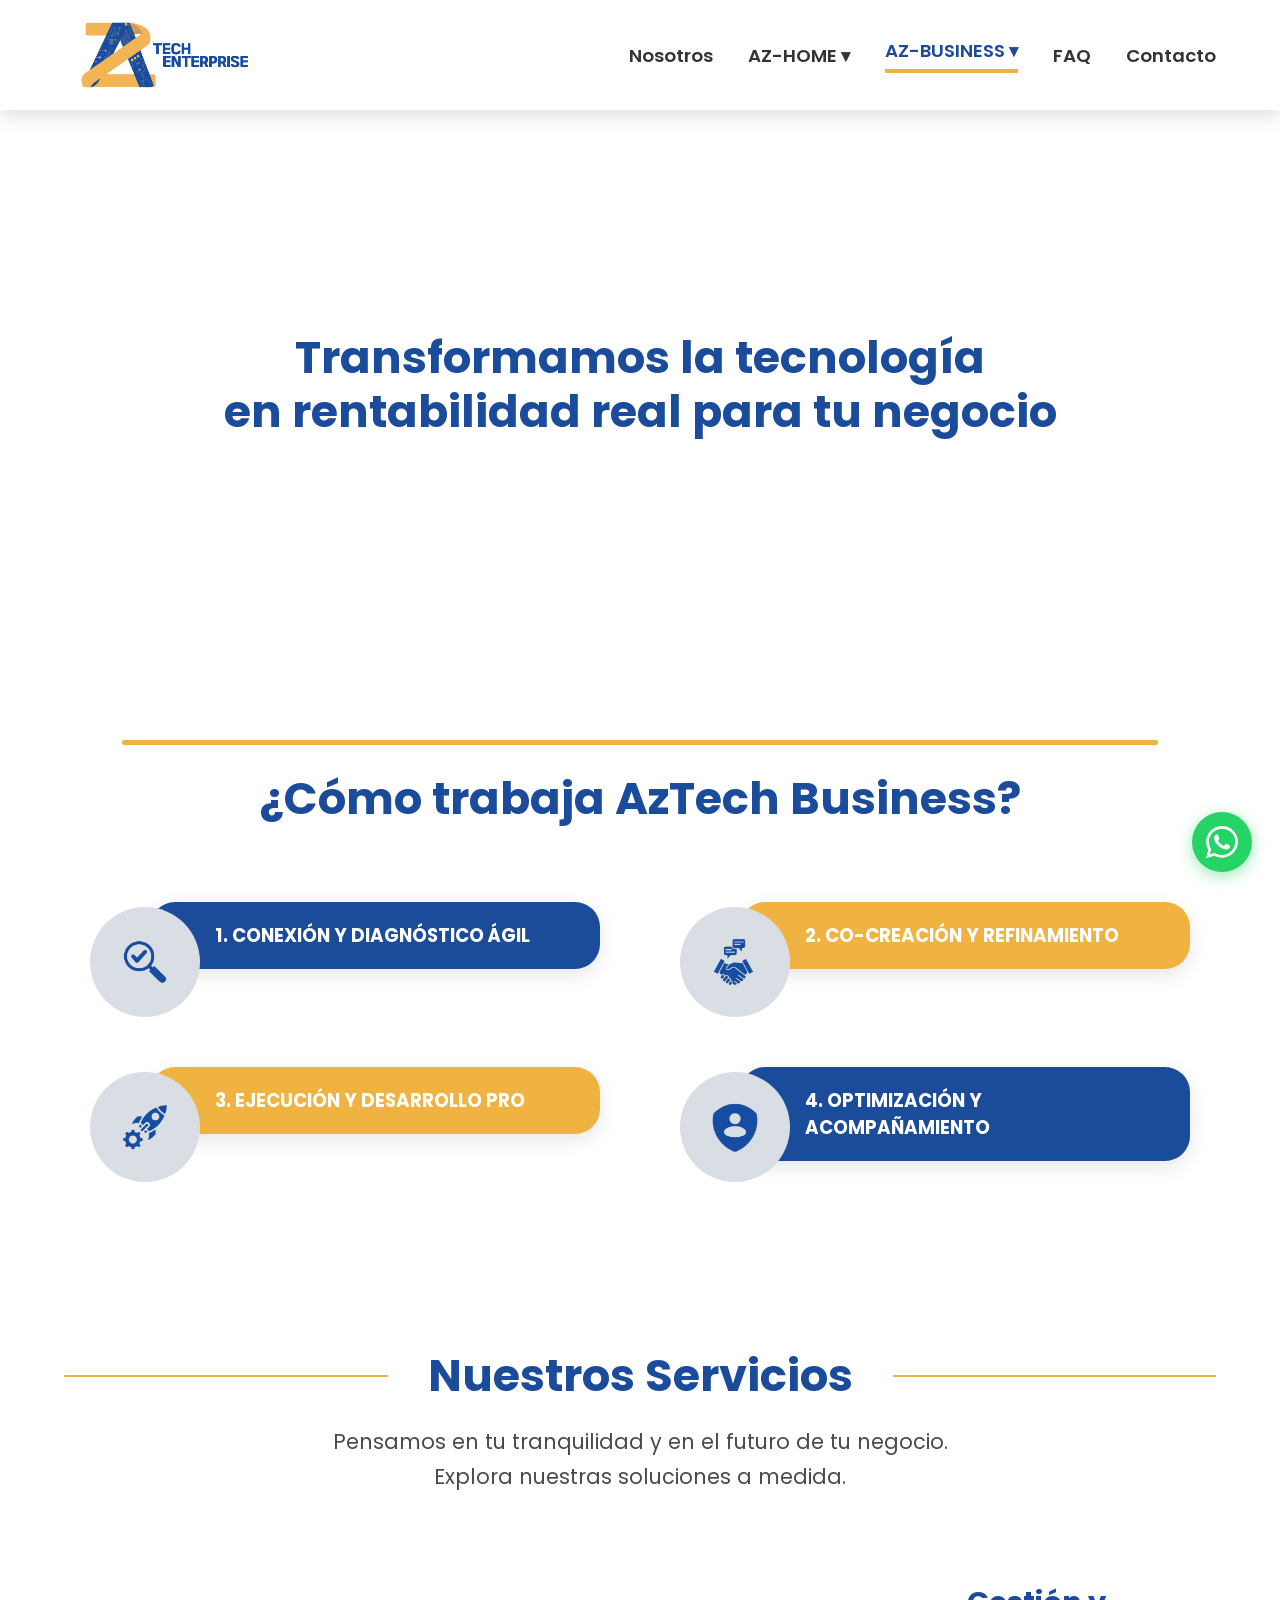
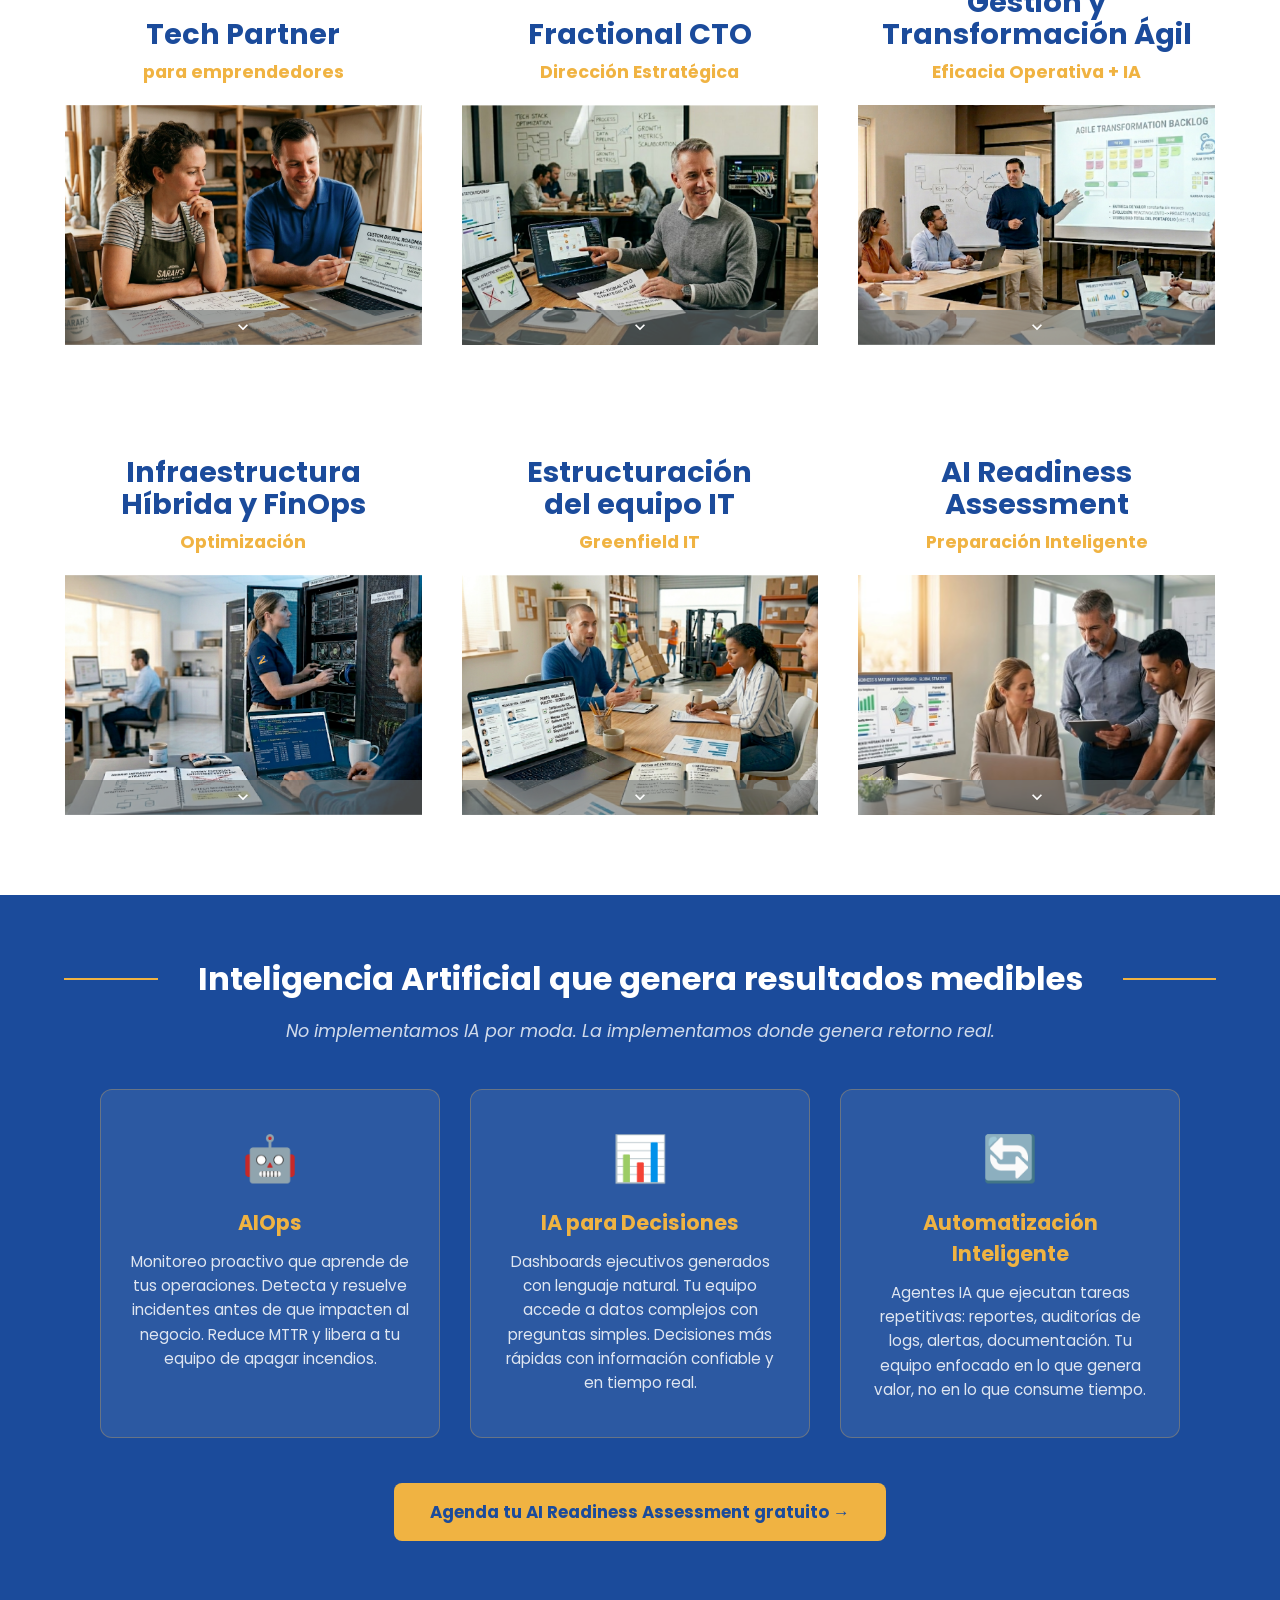
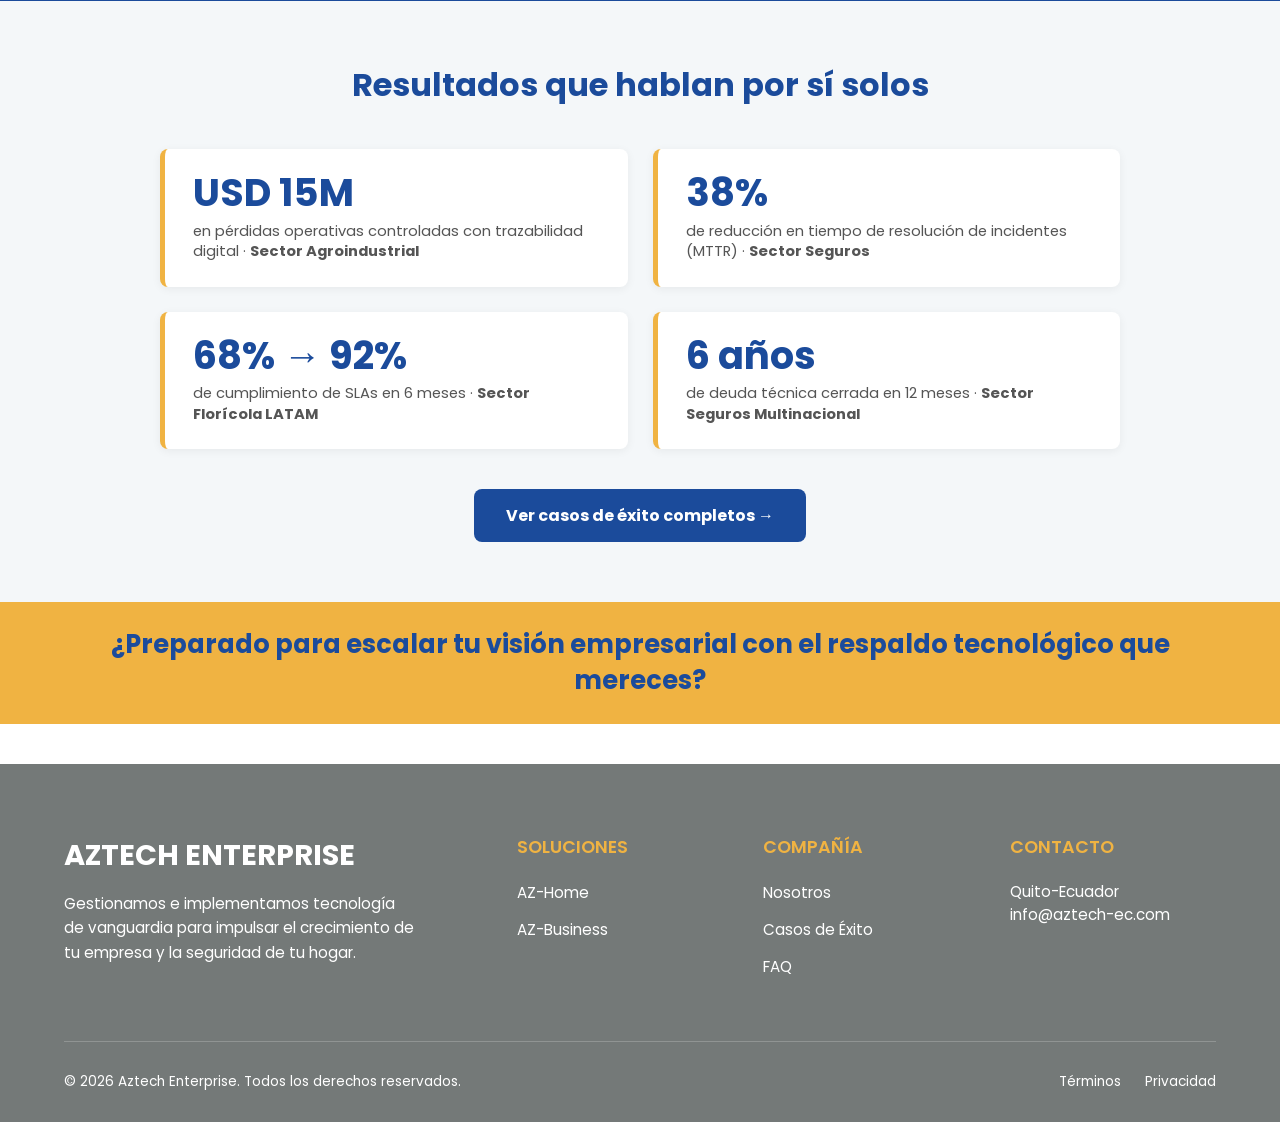
==== business.html @ 2a680abf "Initial commit: AzTech Enterprice website" ====
<!DOCTYPE html>
<html lang="es">
<head>
    <meta charset="UTF-8">
    <meta name="viewport" content="width=device-width, initial-scale=1.0">
    <title>AZ-Business | Aztech Enterprise</title>
    <link rel="icon" type="image/jpeg" href="assets/images/solo-icono.jpg">
    <link rel="apple-touch-icon" href="assets/images/solo-icono.jpg">
    <link href="https://fonts.googleapis.com/css2?family=Poppins:wght@300;400;600;700&family=Roboto+Mono:wght@400;700&display=swap" rel="stylesheet">
    <link rel="stylesheet" href="assets/css/styles.css">
</head>
<body>

    <header>
        <a href="index.html"><img src="assets/images/logo-principal.jpg" alt="Aztech" class="nav-logo-img"></a>
        <nav class="nav-links">
            <a href="enterprise.html">Nosotros</a>
            <div class="dropdown">
                <a href="home.html">AZ-HOME ▾</a>
                <div class="dropdown-content">
                    <a href="home.html#internet">Internet Impecable</a>
                    <a href="home.html#blindaje">Blindaje Familiar</a>
                    <a href="home.html#asesoria">Asesoría Tecnológica</a>
                    <a href="home.html#confort">Confort y Domótica</a>
                </div>
            </div>
            <div class="dropdown">
                <a href="business.html" class="active">AZ-BUSINESS ▾</a>
                <div class="dropdown-content">
                    <a href="business.html#tech-partner">Tech Partner</a>
                    <a href="business.html#fractional-cto">Fractional CTO</a>
                    <a href="business.html#gestion-agil">Gestión y Transformación Ágil</a>
                    <a href="business.html#infraestructura">Infraestructura Híbrida y FinOps</a>
                    <a href="business.html#equipo-it">Estructuración del equipo IT</a>
                    <a href="business.html#ai-readiness">AI Readiness Assessment</a>
                    <a href="casos-de-exito.html">Casos de Éxito</a>
                </div>
            </div>
            <a href="faq.html">FAQ</a>
            <a href="contacto.html">Contacto</a>
        </nav>
    </header>

    <main>
        <section class="hero-business">
            <video autoplay loop muted playsinline class="video-background"><source src="assets/videos/videobusinessinicio.mp4" type="video/mp4"></video>
            <div class="video-overlay-blanco"></div>
            <div class="hero-content">
                <h1 class="hero-title">
                    <span>Transformamos la tecnología</span>
                    <span>en rentabilidad real para tu negocio</span>
                </h1>
            </div>
        </section>

        <section class="como-trabajamos">
            <div class="linea-amarilla-seccion"></div>
            <h2 class="titulo-seccion">¿Cómo trabaja AzTech Business?</h2>
            <div class="pasos-grid">
                <div class="paso-item">
                    <div class="paso-icono"><img src="assets/images/lupa1.png" alt="1"></div>
                    <div class="paso-texto bg-azul">
                        <span class="paso-titulo">1. CONEXIÓN Y DIAGNÓSTICO ÁGIL</span>
                        <p class="paso-desc">Dialogamos para entender tu flujo de trabajo real. <strong>Trazamos un diagnóstico técnico con una propuesta inicial.</strong> Brindándote claridad y soluciones desde el primer contacto, optimizando cada minuto de tu tiempo.</p>
                    </div>
                </div>
                <div class="paso-item">
                    <div class="paso-icono"><img src="assets/images/cocreacion2.png" alt="2"></div>
                    <div class="paso-texto bg-amarillo">
                        <span class="paso-titulo">2. CO-CREACIÓN Y REFINAMIENTO</span>
                        <p class="paso-desc"><strong>Pulimos la propuesta juntos</strong> para alinear prioridades. Dejamos la ruta trazada: cronograma, alcance e inversión clara.</p>
                    </div>
                </div>
                <div class="paso-item">
                    <div class="paso-icono"><img src="assets/images/ejecucion3.png" alt="3"></div>
                    <div class="paso-texto bg-amarillo">
                        <span class="paso-titulo">3. EJECUCIÓN Y DESARROLLO PRO</span>
                        <p class="paso-desc">Nuestro equipo despliega las <strong>soluciones planificadas</strong> bajo estándares de la industria, sin afectar tu jornada diaria.</p>
                    </div>
                </div>
                <div class="paso-item">
                    <div class="paso-icono"><img src="assets/images/optimizacion4.png" alt="4"></div>
                    <div class="paso-texto bg-azul">
                        <span class="paso-titulo">4. OPTIMIZACIÓN Y ACOMPAÑAMIENTO</span>
                        <p class="paso-desc">Aseguramos que tu tecnología sea un <strong>motor de crecimiento</strong> con seguimiento proactivo y excelencia técnica.</p>
                    </div>
                </div>
            </div>
        </section>

        <section class="servicios-detalle">
            <div class="detalle-header"><div class="linea-amarilla-completa"></div><h2 class="titulo-detalle">Nuestros Servicios</h2><div class="linea-amarilla-completa"></div></div>
            <p class="servicios-subtitulo">Pensamos en tu tranquilidad y en el futuro de tu negocio.<br>Explora nuestras soluciones a medida.</p>
            <div class="detalle-grid">
                <div class="detalle-card" id="tech-partner">
                    <div class="detalle-texto-top"><h3 class="card-title">Tech Partner</h3><p class="card-subtitle">para emprendedores</p></div>
                    <div class="detalle-img-wrap"><img src="assets/images/PARTNER.png" alt="Tech Partner" class="detalle-img"><div class="img-hint-bar"><svg viewBox="0 0 24 24"><path d="M7.41 8.59L12 13.17l4.59-4.58L18 10l-6 6-6-6z"/></svg></div></div>
                    <div class="detalle-caja-gris">
                        <p>Acompañamiento integral para emprendedores que no cuentan con los recursos técnicos o el conocimiento de procesos digitales.</p>
                        <p>Actuamos como tu socio para construir los cimientos tecnológicos de tu empresa.</p>
                        <a href="https://wa.link/cytsk3" class="mas-info-btn" target="_blank" rel="noopener">Más información <svg viewBox="0 0 24 24"><path d="M5 12h14M12 5l7 7-7 7"/></svg></a>
                    </div>
                </div>

                <div class="detalle-card" id="fractional-cto">
                    <div class="detalle-texto-top"><h3 class="card-title">Fractional CTO</h3><p class="card-subtitle">Dirección Estratégica</p></div>
                    <div class="detalle-img-wrap"><img src="assets/images/CTO.png" alt="Fractional CTO" class="detalle-img"><div class="img-hint-bar"><svg viewBox="0 0 24 24"><path d="M7.41 8.59L12 13.17l4.59-4.58L18 10l-6 6-6-6z"/></svg></div></div>
                    <div class="detalle-caja-gris">
                        <p>Liderazgo técnico de alto nivel para PYMES que requieren visión estratégica sin los costos de un CTO a tiempo completo.</p>
                        <p>Alineamos la tecnología con los objetivos estratégicos de la compañía.</p>
                        <a href="https://wa.link/tb0379" class="mas-info-btn" target="_blank" rel="noopener">Más información <svg viewBox="0 0 24 24"><path d="M5 12h14M12 5l7 7-7 7"/></svg></a>
                    </div>
                </div>

                <div class="detalle-card" id="gestion-agil">
                    <div class="detalle-texto-top"><h3 class="card-title">Gestión y<br>Transformación Ágil</h3><p class="card-subtitle">Eficacia Operativa + IA</p></div>
                    <div class="detalle-img-wrap"><img src="assets/images/AGILIDAD.png" alt="Gestión Ágil" class="detalle-img"><div class="img-hint-bar"><svg viewBox="0 0 24 24"><path d="M7.41 8.59L12 13.17l4.59-4.58L18 10l-6 6-6-6z"/></svg></div></div>
                    <div class="detalle-caja-gris">
                        <p>Evolucionamos tu organización de modelos reactivos a esquemas proactivos, medibles e inteligentes — potenciados con Inteligencia Artificial.</p>
                        <ul class="card-list">
                            <li>🤖 Agentes IA para reportes de estado automáticos</li>
                            <li>📊 Dashboards ejecutivos con lenguaje natural</li>
                            <li>⚡ AIOps: monitoreo que aprende de tus patrones</li>
                            <li>🎯 Predicción de riesgos en proyectos con datos reales</li>
                        </ul>
                        <a href="https://wa.link/tec71f" class="mas-info-btn" target="_blank" rel="noopener">Más información <svg viewBox="0 0 24 24"><path d="M5 12h14M12 5l7 7-7 7"/></svg></a>
                    </div>
                </div>

                <div class="detalle-card" id="infraestructura">
                    <div class="detalle-texto-top"><h3 class="card-title">Infraestructura<br>Híbrida y FinOps</h3><p class="card-subtitle">Optimización</p></div>
                    <div class="detalle-img-wrap"><img src="assets/images/infraestructura.png" alt="Infraestructura" class="detalle-img"><div class="img-hint-bar"><svg viewBox="0 0 24 24"><path d="M7.41 8.59L12 13.17l4.59-4.58L18 10l-6 6-6-6z"/></svg></div></div>
                    <div class="detalle-caja-gris">
                        <p>Diseñamos arquitecturas híbridas aprovechando servidores físicos y escalabilidad Cloud con control total de costos operativos.</p>
                        <a href="https://wa.link/m6dvk9" class="mas-info-btn" target="_blank" rel="noopener">Más información <svg viewBox="0 0 24 24"><path d="M5 12h14M12 5l7 7-7 7"/></svg></a>
                    </div>
                </div>

                <div class="detalle-card" id="equipo-it">
                    <div class="detalle-texto-top"><h3 class="card-title">Estructuración<br>del equipo IT</h3><p class="card-subtitle">Greenfield IT</p></div>
                    <div class="detalle-img-wrap"><img src="assets/images/estructuracion.png" alt="Estructuración IT" class="detalle-img"><div class="img-hint-bar"><svg viewBox="0 0 24 24"><path d="M7.41 8.59L12 13.17l4.59-4.58L18 10l-6 6-6-6z"/></svg></div></div>
                    <div class="detalle-caja-gris">
                        <p>Estructuramos departamentos IT desde cero alineando el talento humano con los objetivos de tu compañía.</p>
                        <p>Implementamos marcos de trabajo internacionales (ITIL, COBIT) para garantizar que la operación nunca se detenga y que los servicios tecnológicos cumplan con los niveles de acuerdo exigidos (SLA).</p>
                        <a href="https://wa.link/tktzeb" class="mas-info-btn" target="_blank" rel="noopener">Más información <svg viewBox="0 0 24 24"><path d="M5 12h14M12 5l7 7-7 7"/></svg></a>
                    </div>
                </div>
                <div class="detalle-card" id="ai-readiness">
                    <div class="detalle-texto-top"><h3 class="card-title">AI Readiness<br>Assessment</h3><p class="card-subtitle">Preparación Inteligente</p></div>
                    <div class="detalle-img-wrap"><img src="assets/images/ai-readiness.jpg" alt="AI Readiness Assessment" class="detalle-img"><div class="img-hint-bar"><svg viewBox="0 0 24 24"><path d="M7.41 8.59L12 13.17l4.59-4.58L18 10l-6 6-6-6z"/></svg></div></div>
                    <div class="detalle-caja-gris">
                        <p>Evaluamos el estado real de tu empresa frente a la adopción de Inteligencia Artificial: datos, procesos, infraestructura y talento.</p>
                        <ul class="card-list">
                            <li>🔍 Diagnóstico de madurez AI en 4 dimensiones</li>
                            <li>⚡ Identificación de quick wins con retorno inmediato</li>
                            <li>🗺️ Hoja de ruta AI ejecutable en 90 días</li>
                            <li>🛠️ Evaluación de herramientas para tu tamaño y sector</li>
                        </ul>
                        <a href="https://wa.link/kvzbin" class="mas-info-btn" target="_blank" rel="noopener">Más información <svg viewBox="0 0 24 24"><path d="M5 12h14M12 5l7 7-7 7"/></svg></a>
                    </div>
                </div>
            </div>
        </section>

        <!-- SECCIÓN IA APLICADA AL NEGOCIO -->
        <section class="seccion-ia">
            <div class="ia-header">
                <div class="linea-amarilla-completa"></div>
                <h2 class="titulo-ia">Inteligencia Artificial que genera resultados medibles</h2>
                <div class="linea-amarilla-completa"></div>
            </div>
            <p class="ia-subtitulo">No implementamos IA por moda. La implementamos donde genera retorno real.</p>
            <div class="ia-grid">
                <div class="ia-card">
                    <div class="ia-icon">🤖</div>
                    <h3 class="ia-card-title">AIOps</h3>
                    <p class="ia-card-desc">Monitoreo proactivo que aprende de tus operaciones. Detecta y resuelve incidentes antes de que impacten al negocio. Reduce MTTR y libera a tu equipo de apagar incendios.</p>
                </div>
                <div class="ia-card">
                    <div class="ia-icon">📊</div>
                    <h3 class="ia-card-title">IA para Decisiones</h3>
                    <p class="ia-card-desc">Dashboards ejecutivos generados con lenguaje natural. Tu equipo accede a datos complejos con preguntas simples. Decisiones más rápidas con información confiable y en tiempo real.</p>
                </div>
                <div class="ia-card">
                    <div class="ia-icon">🔄</div>
                    <h3 class="ia-card-title">Automatización Inteligente</h3>
                    <p class="ia-card-desc">Agentes IA que ejecutan tareas repetitivas: reportes, auditorías de logs, alertas, documentación. Tu equipo enfocado en lo que genera valor, no en lo que consume tiempo.</p>
                </div>
            </div>
            <div class="ia-cta">
                <a href="https://wa.link/q7hr5e" class="ia-btn" target="_blank" rel="noopener">Agenda tu AI Readiness Assessment gratuito →</a>
            </div>
        </section>

        <div class="seccion-casos-preview">
            <h2 class="titulo-casos">Resultados que hablan por sí solos</h2>
            <div class="casos-metricas-grid">
                <div class="metrica-item">
                    <span class="metrica-numero">USD 15M</span>
                    <span class="metrica-label">en pérdidas operativas controladas con trazabilidad digital · <strong>Sector Agroindustrial</strong></span>
                </div>
                <div class="metrica-item">
                    <span class="metrica-numero">38%</span>
                    <span class="metrica-label">de reducción en tiempo de resolución de incidentes (MTTR) · <strong>Sector Seguros</strong></span>
                </div>
                <div class="metrica-item">
                    <span class="metrica-numero">68% → 92%</span>
                    <span class="metrica-label">de cumplimiento de SLAs en 6 meses · <strong>Sector Florícola LATAM</strong></span>
                </div>
                <div class="metrica-item">
                    <span class="metrica-numero">6 años</span>
                    <span class="metrica-label">de deuda técnica cerrada en 12 meses · <strong>Sector Seguros Multinacional</strong></span>
                </div>
            </div>
            <a href="casos-de-exito.html" class="ver-casos-btn">Ver casos de éxito completos →</a>
        </div>

        <section class="banner-final-business">
            <h3>¿Preparado para escalar tu visión empresarial con el respaldo tecnológico que mereces?</h3>
        </section>
    </main>

    <footer>
        <div class="footer-container">
            <div class="footer-brand">
                <h3>AZTECH ENTERPRISE</h3>
                <p>Gestionamos e implementamos tecnología de vanguardia para impulsar el crecimiento de tu empresa y la seguridad de tu hogar.</p>
            </div>
            <div class="footer-col">
                <h4>Soluciones</h4>
                <ul>
                    <li><a href="home.html">AZ-Home</a></li>
                    <li><a href="business.html">AZ-Business</a></li>
                </ul>
            </div>
            <div class="footer-col">
                <h4>Compañía</h4>
                <ul>
                    <li><a href="enterprise.html">Nosotros</a></li>
                    <li><a href="casos-de-exito.html">Casos de Éxito</a></li>
                    <li><a href="faq.html">FAQ</a></li>
                </ul>
            </div>
            <div class="footer-col">
                <h4>Contacto</h4>
                <p>Quito-Ecuador</p>
                <p><a href="mailto:info@aztech-ec.com">info@aztech-ec.com</a></p>
            </div>
        </div>
        <div class="footer-bottom">
            <div>© 2026 Aztech Enterprise. Todos los derechos reservados.</div>
            <div class="footer-links">
                <a href="#">Términos</a>
                <a href="politicas-de-privacidad.html">Privacidad</a>
            </div>
        </div>
    </footer>


    <a href="https://wa.link/y37yti" class="whatsapp-flotante" target="_blank" rel="noopener" aria-label="Contáctanos por WhatsApp">
        <svg viewBox="0 0 24 24" fill="currentColor"><path d="M17.472 14.382c-.297-.149-1.758-.867-2.03-.967-.273-.099-.471-.148-.67.15-.197.297-.767.966-.94 1.164-.173.199-.347.223-.644.075-.297-.15-1.255-.463-2.39-1.475-.883-.788-1.48-1.761-1.653-2.059-.173-.297-.018-.458.13-.606.134-.133.298-.347.446-.52.149-.174.198-.298.298-.497.099-.198.05-.371-.025-.52-.075-.149-.669-1.612-.916-2.207-.242-.579-.487-.5-.669-.51-.173-.008-.371-.01-.57-.01-.198 0-.52.074-.792.372-.272.297-1.04 1.016-1.04 2.479 0 1.462 1.065 2.875 1.213 3.074.149.198 2.096 3.2 5.077 4.487.709.306 1.262.489 1.694.625.712.227 1.36.195 1.871.118.571-.085 1.758-.719 2.006-1.413.248-.694.248-1.289.173-1.413-.074-.124-.272-.198-.57-.347m-5.421 7.403h-.004a9.87 9.87 0 01-5.031-1.378l-.361-.214-3.741.982.998-3.648-.235-.374a9.86 9.86 0 01-1.51-5.26c.001-5.45 4.436-9.884 9.888-9.884 2.64 0 5.122 1.03 6.988 2.898a9.825 9.825 0 012.893 6.994c-.003 5.45-4.437 9.884-9.885 9.884m8.413-18.297A11.815 11.815 0 0012.05 0C5.495 0 .16 5.335.157 11.892c0 2.096.547 4.142 1.588 5.945L.057 24l6.305-1.654a11.882 11.882 0 005.683 1.448h.005c6.554 0 11.89-5.335 11.893-11.893a11.821 11.821 0 00-3.48-8.413z"/></svg>
    </a>

</body>
</html>
---- assets/css/styles.css ----
/* =========================================
   1. VARIABLES GLOBALES
   ========================================= */
:root {
    --azul-aztech: #1b4b9b;
    --amarillo-aztech: #f0b342;
    --blanco: #ffffff;
    --texto: #333333;
    --gris-home: #4a4a4a;
    --fondo-footer: #747978;
    --texto-footer: #ffffff;
    --gris-icono: #d9dee4;
    --gris-caja: #dce1e6;
    --gris-timeline: #e4e7ec;
    --gris-fondo: #f4f7f9;
}

/* =========================================
   2. RESET Y BASE
   ========================================= */
* { margin: 0; padding: 0; box-sizing: border-box; }
html { scroll-behavior: smooth; overflow-x: hidden; }

body {
    font-family: 'Poppins', sans-serif;
    min-height: 100vh;
    display: flex;
    flex-direction: column;
    background-color: var(--blanco);
    color: var(--texto);
    overflow-x: hidden;
    width: 100%;
}

/* =========================================
   3. HEADER Y NAVEGACIÓN (COMPARTIDO)
   ========================================= */
header {
    background-color: var(--blanco);
    padding: 0 5%;
    height: 110px;
    display: flex;
    justify-content: space-between;
    align-items: center;
    box-shadow: 0 4px 20px rgba(0,0,0,0.15);
    position: sticky;
    top: 0;
    z-index: 1000;
}

.nav-logo-img { height: 200px; width: auto; display: block; }
.nav-links { display: flex; gap: 35px; align-items: center; }
.nav-links a { text-decoration: none; color: var(--texto); font-weight: 600; font-size: 1.15rem; transition: 0.3s; }
.nav-links .active { color: var(--azul-aztech); border-bottom: 4px solid var(--amarillo-aztech); padding-bottom: 5px; }
.nav-links a:hover { color: var(--azul-aztech); }

.dropdown { position: relative; display: flex; align-items: center; height: 110px; }
.dropdown-content {
    display: none;
    position: absolute;
    top: 100px;
    left: 50%;
    transform: translateX(-50%);
    background-color: var(--blanco);
    min-width: 250px;
    border-radius: 10px;
    border-top: 4px solid var(--amarillo-aztech);
    box-shadow: 0 10px 30px rgba(0,0,0,0.2);
    z-index: 1002;
}
.dropdown:hover .dropdown-content { display: block; }
@media (hover: none) { .dropdown:hover .dropdown-content { display: none; } }
.dropdown-content a { color: var(--texto); padding: 12px 20px; display: block; font-size: 1rem; text-decoration: none; border-bottom: 1px solid rgba(0,0,0,0.05); }
.dropdown-content a:hover { background-color: var(--azul-aztech); color: var(--blanco); }

/* =========================================
   4. FOOTER COMÚN (HOME / BUSINESS / ENTERPRISE)
   ========================================= */
footer {
    background-color: var(--fondo-footer);
    color: var(--texto-footer);
    padding: 70px 5% 30px;
    margin-top: auto;
}

.footer-container {
    display: grid;
    grid-template-columns: 2fr 1fr 1fr 1fr;
    gap: 40px;
    max-width: 1200px;
    margin: 0 auto;
    border-bottom: 1px solid rgba(255, 255, 255, 0.2);
    padding-bottom: 50px;
}

.footer-brand h3 { color: var(--blanco); font-size: 1.8rem; font-weight: 700; margin-bottom: 15px; }
.footer-brand p { font-size: 0.95rem; line-height: 1.6; margin-bottom: 25px; max-width: 350px; }
.footer-col h4 { color: var(--amarillo-aztech); font-size: 1.1rem; font-weight: 600; margin-bottom: 20px; text-transform: uppercase; }
.footer-col ul { list-style: none; }
.footer-col ul li { margin-bottom: 12px; }
.footer-col a, .footer-col p { color: var(--texto-footer); text-decoration: none; font-size: 0.95rem; transition: 0.3s; }
.footer-col a:hover { color: var(--amarillo-aztech); }
.footer-bottom { display: flex; justify-content: space-between; align-items: center; max-width: 1200px; margin: 30px auto 0 auto; font-size: 0.85rem; }
.footer-links a { color: var(--texto-footer); text-decoration: none; margin-left: 20px; }

/* =========================================
   5. COMPONENTES COMPARTIDOS
   ========================================= */
.bg-azul { background-color: var(--azul-aztech); }
.bg-amarillo { background-color: var(--amarillo-aztech); }

.detalle-header { display: flex; align-items: center; width: 100%; margin-bottom: 20px; }
.linea-amarilla-completa { flex-grow: 1; height: 2px; background-color: var(--amarillo-aztech); }
.titulo-detalle { font-size: 2.8rem; font-weight: 700; color: var(--azul-aztech); padding: 0 40px; text-align: center; }

.detalle-img { width: 100%; height: 100%; object-fit: cover; object-position: center center; transition: transform 0.6s ease; display: block; }
.detalle-card:hover .detalle-img { transform: scale(1.08); }

.img-hint-bar { position: absolute; bottom: 0; left: 0; width: 100%; height: 35px; background: rgba(116, 121, 120, 0.6); display: flex; justify-content: center; align-items: center; transition: opacity 0.4s ease; z-index: 5; }
.img-hint-bar svg { width: 20px; height: 20px; fill: var(--blanco); animation: bounce 2s infinite; }
.detalle-card:hover .img-hint-bar { opacity: 0; }

.mas-info-btn { color: var(--azul-aztech); text-decoration: none; font-weight: 700; font-size: 0.95rem; display: inline-flex; align-items: center; gap: 8px; margin-top: 5px; }
.mas-info-btn svg { width: 18px; height: 18px; fill: none; stroke: currentColor; stroke-width: 2; }

.card-title { color: var(--azul-aztech); font-size: 2.1rem; font-weight: 700; line-height: 1.1; margin-bottom: 8px; }
.card-subtitle { color: var(--amarillo-aztech); font-size: 1.2rem; font-weight: 600; }

/* Hero compartido */
.video-background { position: absolute; top: 0; left: 0; width: 100%; height: 100%; object-fit: cover; z-index: 1; }
.video-overlay-blanco { position: absolute; top: 0; left: 0; width: 100%; height: 100%; background-color: rgba(255, 255, 255, 0.7); z-index: 2; }
.hero-content { position: relative; z-index: 3; width: 100%; max-width: 1400px; padding: 0 20px; margin: 0 auto; }
.hero-title { color: var(--azul-aztech); font-size: clamp(1.8rem, 3.5vw, 3rem); font-weight: 700; line-height: 1.2; }
.hero-title span { display: block; }

/* =========================================
   6. ANIMACIONES
   ========================================= */
@keyframes bounce { 0%, 20%, 50%, 80%, 100% { transform: translateY(0); } 40% { transform: translateY(6px); } 60% { transform: translateY(3px); } }
@keyframes pulse-float { 0%, 100% { transform: translateY(0); } 50% { transform: translateY(-8px); } }
@keyframes flowEnergy { 0% { stroke-dashoffset: 1450; } 100% { stroke-dashoffset: -250; } }

/* =========================================
   7. PAGE: INDEX (GATEWAY)
   ========================================= */
html.page-index { height: 100%; overflow: hidden; }
html.page-index body { height: 100%; overflow: hidden; }

.split-container { display: flex; flex: 1; width: 100vw; position: relative; }

.split-left, .split-right {
    flex: 1;
    display: flex;
    flex-direction: column;
    justify-content: center;
    align-items: center;
    text-decoration: none;
    color: var(--blanco);
    transition: flex 0.6s cubic-bezier(0.4, 0, 0.2, 1);
    position: relative;
    padding: 20px;
}

.split-left { background-color: var(--azul-aztech); }
.split-right { background-color: var(--gris-home); }
.split-left:hover, .split-right:hover { flex: 1.2; filter: brightness(1.1); }

.desc-container { display: flex; flex-direction: column; align-items: center; text-align: center; width: 100%; max-width: 650px; }
.split-title { font-size: 6rem; font-weight: 700; text-transform: uppercase; line-height: 1; margin-bottom: 20px; white-space: nowrap; }
.split-desc { font-family: 'Roboto Mono', monospace; font-size: 1.15rem; line-height: 1.6; opacity: 0.95; max-width: 480px; margin: 0 auto; }
.split-right .split-desc { max-width: 420px; }

.center-logo { position: absolute; top: 50%; left: 50%; transform: translate(-50%, -50%); z-index: 10; transition: transform 0.4s cubic-bezier(0.175, 0.885, 0.32, 1.275); }
.center-logo:hover { transform: translate(-50%, -50%) scale(1.1); }
.icon-img { width: 240px; height: auto; background-color: var(--blanco); padding: 25px; border-radius: 50%; box-shadow: 0 25px 60px rgba(0,0,0,0.5); border: 10px solid rgba(255, 255, 255, 0.1); }

.footer-index { background-color: var(--blanco); color: var(--azul-aztech); padding: 15px 20px; text-align: center; font-family: 'Roboto Mono', monospace; font-size: 0.8rem; z-index: 20; border-top: 1px solid rgba(0,0,0,0.05); }
.footer-index a { color: var(--azul-aztech); text-decoration: none; font-weight: 700; margin: 0 10px; transition: opacity 0.3s; }
.footer-index a:hover { opacity: 0.7; }

/* =========================================
   8. PAGE: HOME (AZ-HOME)
   ========================================= */
.hero-home {
    position: relative; width: 100%; height: 550px;
    display: flex; justify-content: center; align-items: center; text-align: center;
    overflow: hidden; background-color: #f0f4f8;
}

.como-trabajamos-home { padding: 80px 5%; background-color: var(--blanco); display: flex; flex-direction: column; align-items: center; width: 100%; }
.linea-amarilla-home { width: 95%; max-width: 1200px; height: 6px; background-color: var(--amarillo-aztech); margin-bottom: 30px; border-radius: 3px; }
.titulo-home { color: var(--azul-aztech); font-size: clamp(2rem, 4vw, 2.8rem); font-weight: 700; margin-bottom: 70px; text-align: center; }

.pasos-container-home { display: flex; justify-content: center; gap: 40px; max-width: 1300px; flex-wrap: wrap; }
.paso-item-home { display: flex; align-items: flex-start; width: 380px; position: relative; }
.paso-icono-home { width: 90px; height: 90px; background-color: var(--gris-icono); border-radius: 50%; display: flex; justify-content: center; align-items: center; flex-shrink: 0; z-index: 2; margin-top: 5px; }
.paso-icono-home img { width: 70%; height: auto; }
.paso-texto-home { padding: 20px 30px 20px 55px; border-radius: 30px; color: var(--blanco); margin-left: -45px; z-index: 1; flex-grow: 1; min-height: 90px; display: flex; flex-direction: column; justify-content: center; box-shadow: 0 6px 15px rgba(0,0,0,0.1); transition: all 0.4s ease; text-align: left; }
.paso-titulo-home { font-weight: 700; font-size: 1rem; line-height: 1.2; text-transform: uppercase; }
.paso-desc-home { font-size: 0.9rem; line-height: 1.5; max-height: 0; opacity: 0; overflow: hidden; transition: all 0.4s ease; }
.paso-item-home:hover .paso-texto-home { transform: translateY(-5px); padding-bottom: 30px; }
.paso-item-home:hover .paso-desc-home { max-height: 250px; opacity: 1; margin-top: 15px; }

.servicios-home { padding: 100px 5%; display: flex; flex-direction: column; align-items: center; }
.servicios-subtitulo { text-align: center; color: var(--gris-home); font-size: 1.3rem; line-height: 1.7; margin-bottom: 60px; }
.servicios-home .detalle-grid { display: grid; grid-template-columns: repeat(2, 1fr); gap: 80px 60px; max-width: 1200px; width: 100%; }
.servicios-home .detalle-card { display: flex; flex-direction: column; width: 100%; }
.servicios-home .detalle-texto-top { height: 145px; display: flex; flex-direction: column; justify-content: flex-end; margin-bottom: 25px; text-align: center; }
.servicios-home .detalle-img-wrap { width: 100%; height: 240px; overflow: hidden; position: relative; }
.servicios-home .detalle-caja-gris { background-color: var(--gris-caja); width: 100%; max-height: 0; opacity: 0; overflow: hidden; transition: all 0.5s ease-in-out; display: flex; flex-direction: column; align-items: center; text-align: center; }
.servicios-home .detalle-card:hover .detalle-caja-gris { max-height: 450px; opacity: 1; padding: 30px 25px; margin-top: -1px; }
.servicios-home .detalle-caja-gris p { color: var(--azul-aztech); font-size: 1rem; line-height: 1.6; margin-bottom: 15px; width: 100%; text-align: center; }

/* Banner Paquetes Home */
.banner-paquetes { display: flex; width: 100%; min-height: 420px; }
.banner-paquetes-video { flex: 0 0 45%; overflow: hidden; position: relative; min-height: 420px; }
.banner-paquetes-video video { position: absolute; top: 0; left: 0; width: 100%; height: 100%; object-fit: cover; }
.banner-paquetes-content { flex: 0 0 55%; background-color: var(--amarillo-aztech); display: flex; flex-direction: column; justify-content: center; align-items: center; text-align: center; padding: 60px 50px; gap: 25px; }
.banner-paquetes-content h2 { color: var(--azul-aztech); font-size: clamp(1.8rem, 3vw, 2.5rem); font-weight: 700; line-height: 1.2; }
.banner-paquetes-content p { color: var(--azul-aztech); font-size: 1.1rem; line-height: 1.7; max-width: 600px; }
.btn-paquetes { background-color: var(--gris-home); color: var(--blanco); padding: 15px 40px; border-radius: 8px; text-decoration: none; font-weight: 700; font-size: 1.1rem; transition: 0.3s; margin-top: 10px; display: inline-block; }
.btn-paquetes:hover { background-color: var(--azul-aztech); }

@media (max-width: 900px) {
    .banner-paquetes { flex-direction: column; min-height: auto; }
    .banner-paquetes-video { flex: none; min-height: 300px; height: 300px; width: 100%; }
    .banner-paquetes-content { flex: none; padding: 50px 30px; }
}

@media (max-width: 600px) {
    .banner-paquetes-video { height: 220px; min-height: 220px; }
    .banner-paquetes-content { padding: 40px 20px; gap: 20px; }
    .banner-paquetes-content h2 { font-size: 1.6rem; }
    .banner-paquetes-content p { font-size: 1rem; }
}

.banner-final-home { background-color: var(--amarillo-aztech); padding: 25px 5%; text-align: center; width: 100%; margin-bottom: 40px; }
.banner-final-home h3 { color: var(--azul-aztech); font-size: clamp(1.1rem, 2.5vw, 1.6rem); font-weight: 700; line-height: 1.4; }

/* =========================================
   9. PAGE: BUSINESS (AZ-BUSINESS)
   ========================================= */
.hero-business {
    position: relative; width: 100%; height: 550px;
    display: flex; justify-content: center; align-items: center; text-align: center;
    overflow: hidden;
}
.hero-business .video-background { object-position: center 75%; }
.hero-business .video-overlay-blanco { background-color: rgba(255, 255, 255, 0.75); }

.como-trabajamos { padding: 80px 5%; background-color: var(--blanco); display: flex; flex-direction: column; align-items: center; width: 100%; }
.linea-amarilla-seccion { width: 90%; max-width: 1200px; height: 5px; background-color: var(--amarillo-aztech); margin-bottom: 20px; border-radius: 2px; }
.como-trabajamos .titulo-seccion { color: var(--azul-aztech); font-size: 2.8rem; font-weight: 700; margin-bottom: 70px; text-align: center; }

.pasos-grid { display: grid; grid-template-columns: 1fr 1fr; gap: 50px 80px; max-width: 1100px; width: 100%; }
.paso-item { display: flex; align-items: flex-start; position: relative; }
.paso-icono { width: 110px; height: 110px; background-color: var(--gris-icono); border-radius: 50%; display: flex; justify-content: center; align-items: center; flex-shrink: 0; z-index: 2; margin-top: 5px; }
.paso-icono img { width: 55%; }
.paso-texto { padding: 20px 30px 20px 65px; border-radius: 25px; color: var(--blanco); margin-left: -50px; z-index: 1; flex-grow: 1; box-shadow: 0 6px 20px rgba(0,0,0,0.1); text-align: left; transition: 0.4s ease; }
.paso-titulo { font-weight: 700; font-size: 1.15rem; display: block; }
.paso-desc { font-size: 0.95rem; line-height: 1.5; max-height: 0; opacity: 0; overflow: hidden; transition: 0.4s ease; }
.paso-item:hover .paso-texto { transform: translateY(-5px); padding-bottom: 30px; }
.paso-item:hover .paso-desc { max-height: 350px; opacity: 1; margin-top: 15px; }

.servicios-detalle { width: 100%; display: flex; flex-direction: column; align-items: center; padding: 80px 5%; }
.servicios-detalle .detalle-header { margin-bottom: 15px; }
.servicios-detalle .titulo-detalle { font-size: 2.8rem; font-weight: 700; color: var(--azul-aztech); padding: 0 40px; }
.servicios-detalle .detalle-grid { display: flex; flex-wrap: wrap; justify-content: center; gap: 80px 40px; max-width: 1300px; width: 100%; }
.servicios-detalle .detalle-card { display: flex; flex-direction: column; align-items: center; text-align: center; width: calc(33.333% - 27px); min-width: 320px; }
.servicios-detalle .detalle-texto-top { height: 130px; display: flex; flex-direction: column; justify-content: flex-end; margin-bottom: 20px; width: 100%; }
.servicios-detalle .detalle-img-wrap { width: 100%; height: 240px; position: relative; overflow: hidden; }
.servicios-detalle .detalle-caja-gris { background-color: var(--gris-caja); width: 100%; max-height: 0; opacity: 0; overflow: hidden; transition: 0.5s ease; padding: 0 20px; }
.servicios-detalle .detalle-card:hover .detalle-caja-gris { opacity: 1; max-height: 600px; padding: 25px 20px; }
.servicios-detalle .detalle-caja-gris p { color: var(--azul-aztech); font-size: 0.95rem; line-height: 1.5; margin-bottom: 15px; }
.servicios-detalle .card-title { font-size: 1.8rem; }
.servicios-detalle .card-subtitle { font-size: 1.1rem; font-weight: 700; }

.banner-final-business { background-color: var(--amarillo-aztech); padding: 25px 5%; text-align: center; width: 100%; margin-bottom: 40px; }
.banner-final-business h3 { color: var(--azul-aztech); font-size: clamp(1.1rem, 2.5vw, 1.6rem); font-weight: 700; line-height: 1.4; }

/* =========================================
   10. PAGE: ENTERPRISE (NOSOTROS)
   ========================================= */
.enterprise-main {
    flex: 1;
    display: flex;
    flex-direction: column;
    align-items: center;
    padding: 80px 5% 0 5%;
    gap: 80px;
    background: linear-gradient(rgba(20, 20, 20, 0.75), rgba(20, 20, 20, 0.75)),
                url('../images/fondo-enterprise.jpg');
    background-size: cover;
    background-position: center;
    background-repeat: no-repeat;
    width: 100%;
}

.bloque-banner { display: flex; align-items: center; max-width: 1200px; width: 100%; }
.bloque-left { display: flex; align-items: center; gap: 25px; flex-shrink: 0; width: 350px; }
.bloque-title { color: var(--blanco); font-size: 3.5rem; font-weight: 700; line-height: 1; }
.bloque-icon { height: 90px; width: auto; filter: grayscale(100%); transition: 0.5s ease; }
.bloque-icon:hover { filter: grayscale(0%); transform: scale(1.1); }
.bloque-divider { width: 4px; height: 120px; background-color: var(--amarillo-aztech); margin: 0 60px; flex-shrink: 0; }
.bloque-right p { font-size: 1.45rem; line-height: 1.8; color: var(--blanco); text-align: justify; margin: 0; }

.pilares-display { display: flex; justify-content: space-between; gap: 20px; width: 100%; }
.pilar-item { display: flex; flex-direction: column; align-items: center; text-align: center; flex: 1; }
.pilar-icon-wrapper { position: relative; display: inline-block; margin-bottom: 20px; }
.pilar-main-icon { height: 150px; width: auto; object-fit: contain; filter: grayscale(100%); transition: 0.5s ease; display: block; }
.pilar-tooltip { position: absolute; bottom: 110%; left: 50%; transform: translateX(-50%) translateY(10px); background-color: rgba(0,0,0,0.9); color: var(--blanco); padding: 10px 15px; border-radius: 8px; font-family: 'Roboto Mono', monospace; font-size: 0.9rem; width: 220px; opacity: 0; visibility: hidden; transition: 0.3s ease; z-index: 10; }
.pilar-tooltip::after { content: ""; position: absolute; top: 100%; left: 50%; transform: translateX(-50%); border-width: 6px; border-style: solid; border-color: var(--amarillo-aztech) transparent transparent transparent; }
.pilar-icon-wrapper:hover .pilar-main-icon { filter: grayscale(0%); transform: scale(1.05); }
.pilar-icon-wrapper:hover .pilar-tooltip { opacity: 1; visibility: visible; transform: translateX(-50%) translateY(0); }
.pilar-copy h3 { color: var(--blanco); font-size: 1.5rem; font-weight: 700; text-transform: uppercase; }

.seccion-inferior { display: flex; justify-content: space-between; width: 100%; max-width: 1200px; padding-bottom: 80px; }
.inferior-item { position: relative; display: flex; align-items: center; cursor: pointer; }
.inferior-content { display: flex; align-items: center; gap: 25px; }
.inferior-icon-container { position: relative; height: 110px; width: 110px; display: flex; justify-content: center; align-items: center; }
.inferior-icon { height: 110px; width: auto; transition: 0.5s ease; }
.ecuador-color { position: absolute; top: 0; left: 50%; transform: translateX(-50%); opacity: 0; }
.inferior-item:hover .ecuador-bw { opacity: 0; }
.inferior-item:hover .ecuador-color { opacity: 1; transform: translateX(-50%) scale(1.05); }
.trayectoria-bw { filter: grayscale(100%); }
.inferior-item:hover .trayectoria-bw { filter: grayscale(0%); transform: scale(1.05); }
.inferior-text h3 { color: var(--blanco); font-size: 3rem; font-weight: 700; line-height: 1.1; }
.inferior-text p { color: var(--blanco); font-size: 1.5rem; font-weight: 300; }
.inferior-tooltip { position: absolute; bottom: 120%; left: 50%; transform: translateX(-50%) translateY(10px); background-color: rgba(0,0,0,0.9); color: var(--blanco); padding: 10px 15px; border-radius: 8px; font-family: 'Roboto Mono', monospace; font-size: 1rem; width: 250px; text-align: center; opacity: 0; visibility: hidden; transition: 0.3s ease; z-index: 10; }
.inferior-tooltip::after { content: ""; position: absolute; top: 100%; left: 50%; transform: translateX(-50%); border-width: 6px; border-style: solid; border-color: var(--amarillo-aztech) transparent transparent transparent; }
.inferior-item:hover .inferior-tooltip { opacity: 1; visibility: visible; transform: translateX(-50%) translateY(0); }

.divisor-seccion { width: 100%; height: 20px; background-color: var(--amarillo-aztech); border: none; margin: 0; }

.seccion-video { padding: 80px 5%; display: flex; flex-direction: column; align-items: center; width: 100%; background-color: var(--blanco); }
.seccion-video .titulo-seccion { text-align: center; font-size: 2.2rem; font-weight: 700; color: var(--azul-aztech); margin-bottom: 40px; max-width: 900px; line-height: 1.3; }
.video-wrapper { position: relative; width: 100%; max-width: 900px; aspect-ratio: 16 / 9; border-radius: 15px; overflow: hidden; box-shadow: 0 15px 40px rgba(0,0,0,0.2); }
.video-wrapper iframe { position: absolute; top: 0; left: 0; width: 100%; height: 100%; border: none; }

.seccion-timeline { padding: 80px 5%; display: flex; flex-direction: column; align-items: center; width: 100%; background-color: var(--gris-fondo); }
.seccion-timeline .titulo-seccion { text-align: center; font-size: 2.2rem; font-weight: 700; color: var(--azul-aztech); margin-bottom: 20px; max-width: 900px; line-height: 1.3; }
.timeline-wrapper { position: relative; width: 100%; max-width: 1050px; padding: 60px 0; display: flex; align-items: center; justify-content: center; }
.timeline-wave-animated { position: absolute; top: 50%; left: 0; width: 100%; height: 150px; transform: translateY(-50%); z-index: 1; }
.path-track { fill: none; stroke: var(--gris-timeline); stroke-width: 8; stroke-linecap: round; }
.path-energy { fill: none; stroke: var(--amarillo-aztech); stroke-width: 8; stroke-linecap: round; stroke-dasharray: 250 1200; animation: flowEnergy 4s linear infinite; }
.timeline-nodes { position: relative; z-index: 3; width: 100%; display: flex; justify-content: space-between; align-items: center; gap: 20px; }
.node { width: 280px; min-height: 110px; border-radius: 100px; display: flex; flex-direction: column; justify-content: center; align-items: center; color: var(--azul-aztech); text-align: center; box-shadow: 0 8px 25px rgba(0,0,0,0.10); cursor: pointer; position: relative; background-color: var(--blanco); border: 4px solid; padding: 0 20px; transition: 0.4s; animation: pulse-float 4s infinite ease-in-out; }
.node-title { font-size: 1.4rem; font-weight: 700; transition: 0.3s; }
.node-desc { font-size: 0.95rem; line-height: 1.4; max-height: 0; opacity: 0; overflow: hidden; color: inherit; transition: 0.4s; }
.node-light { border-color: var(--gris-timeline); }
.node-yellow { border-color: var(--amarillo-aztech); background-color: var(--amarillo-aztech); color: var(--blanco); }
.node:hover { transform: translateY(-10px) scale(1.05); min-height: 180px; border-radius: 25px; padding: 20px; }
.node:hover .node-desc { max-height: 120px; opacity: 1; margin-top: 10px; }

/* =========================================
   11. PAGE: PAQUETES HOME
   ========================================= */
.paquetes-hero {
    background-color: var(--azul-aztech);
    width: 100%;
    padding: 80px 5% 60px;
    display: flex;
    flex-direction: column;
    align-items: center;
    text-align: center;
}

.paquetes-hero-content { max-width: 800px; width: 100%; }

.paquetes-hero-content h1 {
    color: var(--blanco);
    font-size: clamp(2rem, 4vw, 3rem);
    font-weight: 700;
    line-height: 1.25;
    margin-bottom: 20px;
}

.paquetes-hero-content p {
    color: rgba(255, 255, 255, 0.9);
    font-family: 'Roboto Mono', monospace;
    font-size: clamp(1rem, 2vw, 1.2rem);
}

.paquetes-hero-barra {
    width: 100%;
    height: 6px;
    background-color: var(--amarillo-aztech);
}

/* Sección de paquetes con carrusel */
.paquetes-servicios { padding: 80px 5%; display: flex; flex-direction: column; gap: 60px; background-color: var(--blanco); }

.paquete-fila { display: flex; align-items: center; gap: 50px; }

.paquete-categoria { width: 28%; flex-shrink: 0; text-align: center; padding: 20px 0; }
.paquete-categoria h2 { color: var(--azul-aztech); font-size: clamp(2rem, 3vw, 3rem); font-weight: 700; line-height: 1.2; margin-bottom: 10px; }
.paquete-categoria-linea { width: 50px; height: 4px; background: var(--amarillo-aztech); margin: 12px auto; border-radius: 2px; }
.paquete-categoria span { color: var(--gris-home); font-size: 1.1rem; font-weight: 500; }

.carrusel-wrap { flex: 1; display: flex; flex-direction: column; align-items: center; gap: 12px; }

.paquete-carrusel { width: 100%; display: flex; align-items: center; justify-content: center; gap: 15px; }

.carrusel-viewport { flex: 1; border-radius: 12px; overflow: hidden; background: transparent; }
.carrusel-dots { display: flex; gap: 8px; justify-content: center; margin-top: 4px; }
.carrusel-dot { width: 8px; height: 8px; border-radius: 50%; background: rgba(26, 54, 115, 0.25); cursor: pointer; transition: background 0.3s, transform 0.3s; }
.carrusel-dot.active { background: var(--azul-aztech); transform: scale(1.35); }

.carrusel-slide { display: none; }
.carrusel-slide.active { display: block; animation: fadeSlide 0.35s ease forwards; }
@keyframes fadeSlide { 0% { opacity: 0; transform: translateX(15px); } 100% { opacity: 1; transform: translateX(0); } }

.slide-bg { background-size: cover; background-position: center; height: 400px; position: relative; }
.slide-bg-plano { background-color: #3a3d4a; height: 400px; position: relative; }
.slide-bg-plano .slide-content { text-align: center; }
.slide-bg-plano .slide-content h3 { margin-bottom: 4px; }
.slide-bg-plano .slide-tagline { margin-bottom: 28px; }
.slide-bg-plano .slide-lista { list-style: none; padding-left: 0; }
.slide-bg-plano .slide-desc { text-align: center; max-width: 480px; margin-left: auto; margin-right: auto; }
.slide-personaliza { display: flex; flex-direction: column; align-items: center; justify-content: center; height: 100%; padding: 40px; text-align: center; color: var(--blanco); gap: 20px; }
.slide-personaliza p { font-size: 1.6rem; font-weight: 600; line-height: 1.5; max-width: 480px; }
.slide-personaliza span { font-size: 1rem; opacity: 0.7; }
.slide-overlay { position: absolute; inset: 0; background: rgba(0, 0, 0, 0.72); }
.slide-content { position: relative; z-index: 2; padding: 28px 32px; color: var(--blanco); }
.slide-content h3 { font-size: 1.9rem; font-weight: 700; text-align: center; margin-bottom: 6px; }
.slide-tagline { text-align: center; font-size: 1.05rem; opacity: 0.9; margin-bottom: 20px; }
.incluye-label { font-weight: 700; font-size: 1.05rem; margin-bottom: 10px; text-align: center; }
.slide-lista { list-style: disc; padding-left: 22px; margin-bottom: 16px; }
.slide-lista li { font-size: 1rem; line-height: 1.6; margin-bottom: 6px; }
.slide-desc { font-size: 0.97rem; line-height: 1.6; opacity: 0.88; margin-bottom: 16px; }
.precio-label { font-weight: 700; font-size: 1.05rem; margin-bottom: 4px; }
.precio-valor { font-size: 1rem; text-decoration: underline; opacity: 0.9; }

.carrusel-btn { background: var(--azul-aztech); border: 2px solid var(--azul-aztech); color: var(--blanco); width: 42px; height: 42px; border-radius: 50%; font-size: 1.6rem; cursor: pointer; display: flex; align-items: center; justify-content: center; transition: 0.3s; flex-shrink: 0; line-height: 1; }
.carrusel-btn:hover { background: var(--amarillo-aztech); border-color: var(--amarillo-aztech); color: var(--azul-aztech); }

@media (max-width: 768px) {
    .paquete-fila { flex-direction: column; align-items: flex-start; }
    .paquete-categoria { width: 100%; }
    .carrusel-wrap { width: 100%; }
}

/* =========================================
   12. FAQ PAGE
   ========================================= */
.faq-seccion { background-color: #eef0f4; padding: 60px 5% 80px; }
.faq-titulo { font-size: 1.2rem; font-weight: 700; color: var(--azul-aztech); margin-bottom: 30px; }
.faq-lista { display: flex; flex-direction: column; gap: 20px; }

.faq-item { display: flex; align-items: stretch; background-color: var(--amarillo-aztech); border-radius: 8px; overflow: hidden; }

/* Estado cerrado: pregunta ocupa todo el ancho */
.faq-pregunta { flex: 1; padding: 32px 40px; display: flex; align-items: center; justify-content: center; cursor: pointer; transition: flex-basis 0.45s ease; position: relative; }
.faq-pregunta h3 { color: var(--azul-aztech); font-size: clamp(1.3rem, 2vw, 1.7rem); font-weight: 700; text-align: center; line-height: 1.3; }
.faq-pregunta::after { content: '+'; position: absolute; right: 24px; top: 50%; transform: translateY(-50%); font-size: 1.8rem; font-weight: 300; color: var(--azul-aztech); opacity: 0.6; transition: transform 0.35s ease, content 0.1s; }

/* Estado cerrado: respuesta oculta */
.faq-respuesta { flex: 0 0 0%; overflow: hidden; opacity: 0; padding: 32px 0; display: flex; align-items: center; transition: flex-basis 0.45s ease, opacity 0.3s ease, padding 0.45s ease; }
.faq-respuesta p { color: #333; font-size: 1.05rem; line-height: 1.7; text-align: center; white-space: normal; min-width: 340px; }

/* Estado abierto */
.faq-item.activo .faq-pregunta { flex: 0 0 38%; border-right: 2px solid rgba(255,255,255,0.5); }
.faq-item.activo .faq-pregunta::after { content: '−'; transform: translateY(-50%); opacity: 0.8; }
.faq-item.activo .faq-respuesta { flex: 0 0 62%; opacity: 1; padding: 32px 50px; }

.faq-lista-respuesta { list-style: disc; padding-left: 20px; color: #333; font-size: 1.05rem; line-height: 1.7; text-align: left; min-width: 340px; }
.faq-lista-respuesta li { margin-bottom: 10px; }

/* =========================================
   13. CONTACTO PAGE
   ========================================= */
.contacto-seccion { display: flex; min-height: calc(100vh - 160px); }

.contacto-info { width: 38%; background-color: var(--azul-aztech); display: flex; align-items: center; justify-content: center; padding: 80px 50px; }
.contacto-info-inner { color: var(--blanco); max-width: 360px; }
.contacto-info-inner h2 { font-size: 2.8rem; font-weight: 700; margin-bottom: 16px; }
.contacto-subtitulo { font-size: 1.05rem; opacity: 0.85; line-height: 1.6; margin-bottom: 48px; }

.contacto-dato { display: flex; align-items: center; gap: 14px; margin-bottom: 20px; font-size: 1rem; }
.contacto-dato svg { width: 22px; height: 22px; flex-shrink: 0; color: var(--amarillo-aztech); }

.contacto-servicios-titulo { font-size: 0.85rem; font-weight: 700; letter-spacing: 1.5px; text-transform: uppercase; color: var(--amarillo-aztech); margin-bottom: 16px; }
.contacto-redes { margin-top: 48px; border-top: 1px solid rgba(255,255,255,0.2); padding-top: 28px; }
.contacto-redes-links { display: flex; flex-direction: column; gap: 14px; }
.contacto-red { display: flex; align-items: center; gap: 14px; color: var(--blanco); text-decoration: none; font-size: 0.95rem; opacity: 0.85; transition: opacity 0.2s, transform 0.2s; }
.contacto-red:hover { opacity: 1; transform: translateX(4px); }
.contacto-red svg { width: 22px; height: 22px; flex-shrink: 0; color: var(--amarillo-aztech); }

.contacto-form-wrap { flex: 1; background-color: #f5f6fa; display: flex; align-items: center; justify-content: center; padding: 80px 60px; }
.contacto-form { width: 100%; max-width: 580px; display: flex; flex-direction: column; gap: 22px; }

.form-grupo { display: flex; flex-direction: column; gap: 7px; }
.form-grupo label { font-size: 0.9rem; font-weight: 600; color: var(--azul-aztech); }
.form-grupo input, .form-grupo select, .form-grupo textarea { width: 100%; padding: 14px 18px; border: 2px solid #dde2ee; border-radius: 8px; font-family: 'Poppins', sans-serif; font-size: 0.95rem; color: #333; background: var(--blanco); transition: border-color 0.25s; outline: none; }
.form-grupo input:focus, .form-grupo select:focus, .form-grupo textarea:focus { border-color: var(--azul-aztech); }
.form-grupo textarea { resize: vertical; min-height: 130px; }
.form-grupo select { appearance: none; background-image: url("data:image/svg+xml,%3Csvg xmlns='http://www.w3.org/2000/svg' viewBox='0 0 24 24'%3E%3Cpath d='M7 10l5 5 5-5'/%3E%3C/svg%3E"); background-repeat: no-repeat; background-position: right 14px center; background-size: 20px; cursor: pointer; }

.form-fila { display: flex; gap: 20px; }
.form-fila .form-grupo { flex: 1; }

.form-grupo input.invalido, .form-grupo textarea.invalido { border-color: #e53e3e; }
.form-grupo input.valido, .form-grupo textarea.valido { border-color: #38a169; }
.form-error { font-size: 0.8rem; color: #e53e3e; min-height: 18px; display: block; }

.contacto-btn { background-color: var(--azul-aztech); color: var(--blanco); border: none; padding: 16px 40px; border-radius: 8px; font-family: 'Poppins', sans-serif; font-size: 1rem; font-weight: 600; cursor: pointer; transition: background-color 0.25s, transform 0.2s; align-self: flex-start; }
.contacto-btn:hover { background-color: var(--amarillo-aztech); color: var(--azul-aztech); transform: translateY(-2px); }

.form-nota { font-size: 0.82rem; color: #999; margin-top: -8px; }

@media (max-width: 900px) {
    .contacto-seccion { flex-direction: column; }
    .contacto-info { width: 100%; padding: 50px 5%; }
    .contacto-form-wrap { padding: 50px 5%; }
    .form-fila { flex-direction: column; }
}

/* =========================================
   14. GRACIAS PAGE
   ========================================= */
.gracias-seccion { min-height: calc(100vh - 160px); display: flex; flex-direction: column; align-items: center; justify-content: center; text-align: center; padding: 80px 5%; background-color: #f5f6fa; }
.gracias-icono { width: 90px; height: 90px; background-color: var(--azul-aztech); border-radius: 50%; display: flex; align-items: center; justify-content: center; margin-bottom: 32px; }
.gracias-icono svg { width: 48px; height: 48px; color: var(--amarillo-aztech); stroke-width: 2.5; }
.gracias-seccion h1 { font-size: clamp(2rem, 4vw, 3rem); font-weight: 700; color: var(--azul-aztech); margin-bottom: 20px; }
.gracias-mensaje { font-size: 1.25rem; color: #333; font-weight: 500; margin-bottom: 12px; max-width: 560px; line-height: 1.6; }
.gracias-submensaje { font-size: 1rem; color: #777; margin-bottom: 48px; max-width: 460px; line-height: 1.6; }
.gracias-botones { display: flex; gap: 16px; flex-wrap: wrap; justify-content: center; }
.gracias-btn-primary { background-color: var(--azul-aztech); color: var(--blanco); padding: 14px 36px; border-radius: 8px; font-weight: 600; font-size: 1rem; text-decoration: none; transition: background-color 0.25s, transform 0.2s; }
.gracias-btn-primary:hover { background-color: var(--amarillo-aztech); color: var(--azul-aztech); transform: translateY(-2px); }
.gracias-btn-secondary { background-color: transparent; color: var(--azul-aztech); border: 2px solid var(--azul-aztech); padding: 14px 36px; border-radius: 8px; font-weight: 600; font-size: 1rem; text-decoration: none; transition: all 0.25s; }
.gracias-btn-secondary:hover { background-color: var(--azul-aztech); color: var(--blanco); transform: translateY(-2px); }

/* =========================================
   15. WHATSAPP FLOTANTE
   ========================================= */
.whatsapp-flotante { position: fixed; bottom: 28px; right: 28px; width: 60px; height: 60px; background-color: #25D366; border-radius: 50%; display: flex; align-items: center; justify-content: center; box-shadow: 0 4px 16px rgba(37,211,102,0.45); z-index: 9999; transition: transform 0.25s, box-shadow 0.25s; }
.whatsapp-flotante:hover { transform: scale(1.12); box-shadow: 0 6px 24px rgba(37,211,102,0.6); }
.whatsapp-flotante svg { width: 32px; height: 32px; color: #fff; }
@keyframes waPulse { 0%,100% { box-shadow: 0 4px 16px rgba(37,211,102,0.45); } 50% { box-shadow: 0 4px 28px rgba(37,211,102,0.75), 0 0 0 8px rgba(37,211,102,0.12); } }
.whatsapp-flotante { animation: waPulse 2.5s ease-in-out infinite; }
.whatsapp-flotante:hover { animation: none; }

/* =========================================
   16. RESPONSIVE
   ========================================= */
@media (max-width: 992px) {
    /* Header */
    header { flex-direction: column; height: auto; padding: 20px; gap: 15px; }
    .nav-logo-img { height: 100px; }
    .nav-links { gap: 15px; flex-wrap: wrap; justify-content: center; }
    .dropdown { height: auto; }

    /* Footer */
    .footer-container { grid-template-columns: 1fr; text-align: center; }
    .footer-bottom { flex-direction: column; gap: 20px; }

    /* Home */
    .hero-home { height: 400px; }
    .pasos-container-home { flex-direction: column; align-items: center; }
    .paso-item-home { flex-direction: column; align-items: center; width: 100%; text-align: center; }
    .paso-icono-home { margin-left: 0; margin-bottom: -30px; }
    .paso-texto-home { margin-left: 0; padding: 45px 20px 25px; width: 100%; text-align: center; }
    .paso-desc-home { max-height: 500px; opacity: 1; margin-top: 10px; }
    .servicios-home .detalle-grid { grid-template-columns: 1fr; }
    .servicios-home .detalle-texto-top { height: auto; }
    .servicios-home .detalle-img-wrap { height: 200px; }
    .servicios-home .detalle-caja-gris { max-height: 1000px; opacity: 1; padding: 25px; }
    .servicios-detalle .detalle-caja-gris { max-height: 1000px; opacity: 1; padding: 25px 20px; }
    .img-hint-bar { display: none; }

    /* Business */
    .hero-business { height: 400px; }
    .pasos-grid { grid-template-columns: 1fr; gap: 40px; }
    .paso-item { flex-direction: column; align-items: center; text-align: center; }
    .paso-icono { margin-left: 0; margin-bottom: -30px; }
    .paso-texto { margin-left: 0; padding: 45px 20px 25px; width: 100%; }
    .paso-desc { max-height: 1000px; opacity: 1; margin-top: 10px; }
    .servicios-detalle .detalle-grid { flex-direction: column; align-items: center; }
    .servicios-detalle .detalle-card { width: 100%; min-width: 100%; }
    .detalle-header { justify-content: center; }
    .servicios-detalle .titulo-detalle { font-size: 1.8rem; text-align: center; padding: 0 10px; }

    /* Enterprise */
    .bloque-banner { flex-direction: column; text-align: center; }
    .bloque-left { width: 100%; justify-content: center; margin-bottom: 20px; }
    .bloque-divider { width: 80%; height: 4px; margin: 20px 0; }
    .bloque-title { font-size: 2.5rem; }
    .bloque-right p { font-size: 1.2rem; text-align: center; }
    .pilares-display { flex-direction: column; align-items: center; gap: 40px; }
    .seccion-inferior { flex-direction: column; align-items: center; gap: 40px; padding-bottom: 60px; }
    .inferior-text h3 { font-size: 2.2rem; }
    .timeline-wave-animated { display: none; }
    .timeline-nodes { flex-direction: column; gap: 40px; }
    .timeline-nodes::before { content: ''; position: absolute; left: 50%; top: 0; bottom: 0; width: 6px; background: var(--gris-timeline); transform: translateX(-50%); z-index: -1; }
    .node { width: 90%; max-width: 320px; animation: none; }

    /* FAQ — layout vertical desde tablet */
    .faq-item { flex-direction: column; }
    .faq-pregunta { padding: 24px 56px 24px 28px; justify-content: flex-start; border-right: none !important; }
    .faq-pregunta h3 { font-size: 1.1rem; text-align: left; }
    .faq-pregunta::after { right: 20px; top: 50%; }
    .faq-respuesta { flex: none !important; max-height: 0; opacity: 0; padding: 0 28px !important; overflow: hidden; transition: max-height 0.4s ease, opacity 0.3s ease, padding 0.3s ease; }
    .faq-respuesta p { min-width: 0; text-align: left; }
    .faq-lista-respuesta { min-width: 0; }
    .faq-item.activo .faq-pregunta { flex: none !important; border-right: none !important; border-bottom: 2px solid rgba(0,0,0,0.12); }
    .faq-item.activo .faq-respuesta { max-height: 700px !important; opacity: 1; padding: 24px 28px !important; }
}

@media (max-width: 768px) {
    /* Index */
    .split-container { flex-direction: column; }
    .split-left { padding-bottom: 70px; padding-top: 10px; }
    .split-right { padding-top: 70px; padding-bottom: 10px; }
    .split-title { font-size: 2.8rem; margin-bottom: 10px; }
    .split-desc { font-size: 0.85rem; line-height: 1.4; max-width: 90%; }
    .icon-img { width: 130px; padding: 12px; border-width: 5px; box-shadow: 0 15px 30px rgba(0,0,0,0.4); }
    .split-left:hover, .split-right:hover { flex: 1; }
    .footer-index { font-size: 0.65rem; padding: 12px 5px; }
    .footer-index a { margin: 0 5px; }
}

/* =========================================
   17. MOBILE PHONES (max-width: 600px)
   ========================================= */
@media (max-width: 600px) {

    /* Header & Nav */
    header { padding: 14px 4%; }
    .nav-logo-img { height: 60px; }
    .nav-links { gap: 6px 12px; font-size: 0.88rem; }

    /* Index */
    .split-title { font-size: 1.9rem; }
    .split-desc { font-size: 0.78rem; }
    .icon-img { width: 85px; padding: 9px; border-width: 4px; }

    /* Home */
    .hero-home { height: 240px; }
    .titulo-home { font-size: 1.5rem !important; }
    .titulo-home span { font-size: inherit; }

    /* Business */
    .hero-business { height: 240px; }
    .como-trabajamos .titulo-seccion { font-size: 1.5rem; }
    .card-title { font-size: 1.5rem; }
    .card-subtitle { font-size: 1rem; }
    .ia-card { width: 100%; min-width: 0; max-width: 100%; }
    .seccion-casos-preview { padding: 50px 5%; }
    .casos-metricas-grid { gap: 14px; }

    /* Enterprise */
    .bloque-title { font-size: 1.75rem; }
    .bloque-right p { font-size: 1rem; }
    .inferior-text h3 { font-size: 1.7rem; }
    .inferior-text p { font-size: 1rem; }

    /* Paquetes Home — carousel */
    .slide-bg, .slide-bg-plano { height: 280px; }
    .slide-content h3 { font-size: 1.3rem; }
    .slide-content .slide-tagline { font-size: 0.82rem; }
    .slide-content .slide-desc { font-size: 0.82rem; }
    .carrusel-btn { width: 32px; height: 32px; font-size: 1.1rem; }
    .paquete-fila { gap: 20px; padding: 30px 4%; }
    .paquete-categoria h2 { font-size: 1.6rem !important; }

    /* FAQ — ajustes de tamaño para móvil pequeño */
    .faq-seccion { padding: 40px 4% 60px; }
    .faq-pregunta { padding: 18px 44px 18px 18px; }
    .faq-pregunta h3 { font-size: 0.98rem; }
    .faq-pregunta::after { right: 14px; font-size: 1.5rem; }
    .faq-respuesta p { font-size: 0.92rem; }
    .faq-lista-respuesta { font-size: 0.92rem; }
    .faq-item.activo .faq-respuesta { padding: 18px !important; }

    /* Contact */
    .contacto-info-inner h2 { font-size: 1.9rem; }
    .contacto-subtitulo { font-size: 0.95rem; }
    .contacto-form-wrap { padding: 40px 5%; }
    .contacto-btn { width: 100%; text-align: center; }

    /* Gracias */
    .gracias-botones { flex-direction: column; align-items: center; gap: 14px; }

    /* WhatsApp */
    .whatsapp-flotante { width: 50px; height: 50px; bottom: 18px; right: 18px; }
    .whatsapp-flotante svg { width: 26px; height: 26px; }
}

/* =========================================
   NUEVOS ESTILOS: IA + CASOS DE ÉXITO
   ========================================= */

/* Card AI Readiness - placeholder imagen */
/* Lista dentro de cards */
.card-list {
    list-style: none;
    padding: 0;
    margin: 10px 0 15px 0;
    text-align: left;
    width: 100%;
}
.card-list li {
    color: var(--azul-aztech);
    font-size: 0.9rem;
    padding: 5px 0;
    border-bottom: 1px solid rgba(27,75,155,0.1);
    line-height: 1.4;
}

/* Sección IA aplicada */
.seccion-ia {
    background-color: var(--azul-aztech);
    padding: 60px 5%;
    display: flex;
    flex-direction: column;
    align-items: center;
    width: 100%;
}
.ia-header {
    display: flex;
    align-items: center;
    width: 100%;
    max-width: 1200px;
    margin-bottom: 15px;
    gap: 20px;
}
.ia-header .linea-amarilla-completa { background-color: var(--amarillo-aztech); }
.titulo-ia {
    color: var(--blanco);
    font-size: clamp(1.3rem, 2.5vw, 2rem);
    font-weight: 700;
    text-align: center;
    white-space: nowrap;
    padding: 0 20px;
}
.ia-subtitulo {
    color: rgba(255,255,255,0.8);
    font-size: 1.1rem;
    text-align: center;
    margin-bottom: 45px;
    font-style: italic;
}
.ia-grid {
    display: flex;
    gap: 30px;
    max-width: 1100px;
    width: 100%;
    justify-content: center;
    flex-wrap: wrap;
}
.ia-card {
    background: rgba(255,255,255,0.08);
    border: 1px solid rgba(240,179,66,0.3);
    border-radius: 12px;
    padding: 35px 28px;
    flex: 1;
    min-width: 280px;
    max-width: 340px;
    text-align: center;
    transition: 0.3s;
}
.ia-card:hover {
    background: rgba(255,255,255,0.14);
    border-color: var(--amarillo-aztech);
    transform: translateY(-5px);
}
.ia-icon {
    font-size: 2.8rem;
    margin-bottom: 15px;
}
.ia-card-title {
    color: var(--amarillo-aztech);
    font-size: 1.3rem;
    font-weight: 700;
    margin-bottom: 12px;
}
.ia-card-desc {
    color: rgba(255,255,255,0.85);
    font-size: 0.95rem;
    line-height: 1.6;
}
.ia-cta {
    margin-top: 45px;
}
.ia-btn {
    background-color: var(--amarillo-aztech);
    color: var(--azul-aztech);
    padding: 16px 36px;
    border-radius: 8px;
    font-weight: 700;
    font-size: 1.05rem;
    text-decoration: none;
    transition: 0.3s;
    display: inline-block;
}
.ia-btn:hover {
    background-color: #e0a030;
    transform: translateY(-2px);
    box-shadow: 0 6px 20px rgba(240,179,66,0.4);
}

/* Sección métricas / preview casos de éxito */
.seccion-casos-preview {
    padding: 60px 5%;
    background-color: var(--gris-fondo);
    display: flex;
    flex-direction: column;
    align-items: center;
    width: 100%;
}
.titulo-casos {
    color: var(--azul-aztech);
    font-size: clamp(1.5rem, 2.5vw, 2.2rem);
    font-weight: 700;
    text-align: center;
    margin-bottom: 40px;
}
.casos-metricas-grid {
    display: grid;
    grid-template-columns: repeat(2, 1fr);
    gap: 25px;
    max-width: 960px;
    width: 100%;
    margin-bottom: 40px;
}
.metrica-item {
    background: var(--blanco);
    border-left: 5px solid var(--amarillo-aztech);
    border-radius: 8px;
    padding: 25px 28px;
    display: flex;
    flex-direction: column;
    gap: 8px;
    box-shadow: 0 2px 10px rgba(0,0,0,0.06);
}
.metrica-numero {
    color: var(--azul-aztech);
    font-size: clamp(1.6rem, 3vw, 2.4rem);
    font-weight: 700;
    line-height: 1;
}
.metrica-label {
    color: #555;
    font-size: 0.92rem;
    line-height: 1.4;
}
.ver-casos-btn {
    background-color: var(--azul-aztech);
    color: var(--blanco);
    padding: 14px 32px;
    border-radius: 8px;
    font-weight: 700;
    font-size: 1rem;
    text-decoration: none;
    transition: 0.3s;
}
.ver-casos-btn:hover {
    background-color: #153d82;
    transform: translateY(-2px);
}

/* Responsive nuevas secciones */
@media (max-width: 768px) {
    .casos-metricas-grid { grid-template-columns: 1fr; }
    .ia-grid { flex-direction: column; align-items: center; }
    .titulo-ia { white-space: normal; font-size: 1.2rem; }
    .ia-header { flex-direction: column; }
    .ia-header .linea-amarilla-completa { width: 80%; height: 2px; }
}

/* =========================================
   JOURNEY CARDS — Sección Timeline (Enterprise)
   ========================================= */
.journey-wrap {
    display: flex;
    align-items: center;
    width: 100%;
    max-width: 1100px;
    padding: 10px 0 40px;
}

.journey-card {
    flex: 1;
    background: var(--blanco);
    border-radius: 20px;
    padding: 36px 22px 28px;
    box-shadow: 0 10px 35px rgba(0,0,0,0.08);
    display: flex;
    flex-direction: column;
    align-items: center;
    text-align: center;
    position: relative;
    overflow: hidden;
    border-top: 5px solid var(--azul-aztech);
    transition: transform 0.35s ease, box-shadow 0.35s ease;
}

.journey-card::before {
    content: attr(data-bg);
    position: absolute;
    bottom: -10px;
    right: 8px;
    font-size: 5.5rem;
    font-weight: 700;
    color: var(--azul-aztech);
    opacity: 0.04;
    line-height: 1;
    pointer-events: none;
    font-family: 'Poppins', sans-serif;
    letter-spacing: -2px;
}

.journey-card:hover {
    transform: translateY(-12px);
    box-shadow: 0 25px 60px rgba(27,75,155,0.15);
}

.jc-center {
    border-top-color: var(--amarillo-aztech);
    background: linear-gradient(160deg, #fffef7 0%, var(--blanco) 55%);
    box-shadow: 0 15px 50px rgba(240,179,66,0.18), 0 6px 20px rgba(0,0,0,0.07);
    z-index: 2;
    padding-top: 42px;
    padding-bottom: 32px;
}

.jc-center:hover {
    transform: translateY(-12px);
    box-shadow: 0 30px 80px rgba(240,179,66,0.28);
}

.jc-center::before {
    color: var(--amarillo-aztech);
    opacity: 0.07;
}

.jc-badge {
    width: 52px;
    height: 52px;
    border-radius: 50%;
    background: var(--azul-aztech);
    color: var(--blanco);
    font-size: 1.1rem;
    font-weight: 700;
    display: flex;
    align-items: center;
    justify-content: center;
    margin-bottom: 16px;
    flex-shrink: 0;
    transition: transform 0.3s ease;
}

.journey-card:hover .jc-badge { transform: scale(1.12); }

.jc-center .jc-badge {
    background: var(--amarillo-aztech);
    color: var(--azul-aztech);
}

.jc-icon {
    width: 50px;
    height: 50px;
    color: var(--azul-aztech);
    margin-bottom: 16px;
    transition: transform 0.3s ease;
}

.journey-card:hover .jc-icon { transform: scale(1.1) rotate(-3deg); }

.jc-center .jc-icon { color: var(--amarillo-aztech); }

.jc-title {
    color: var(--azul-aztech);
    font-size: 1.4rem;
    font-weight: 700;
    margin-bottom: 12px;
}

.jc-desc {
    color: #666;
    font-size: 0.96rem;
    line-height: 1.65;
    flex: 1;
}

.jc-label {
    display: inline-block;
    margin-top: 22px;
    font-size: 0.74rem;
    font-weight: 700;
    text-transform: uppercase;
    letter-spacing: 1.5px;
    color: var(--azul-aztech);
    padding: 5px 14px;
    border-radius: 100px;
    background: rgba(27,75,155,0.08);
    transition: background 0.3s;
}

.journey-card:hover .jc-label { background: rgba(27,75,155,0.16); }

.jc-center .jc-label {
    color: #8a5a00;
    background: rgba(240,179,66,0.18);
}

.jc-center:hover .jc-label { background: rgba(240,179,66,0.32); }

.jc-connector {
    display: flex;
    align-items: center;
    flex-shrink: 0;
    width: 52px;
}

.jc-conn-line {
    flex: 1;
    height: 3px;
    background: linear-gradient(90deg, rgba(27,75,155,0.25), var(--amarillo-aztech));
    border-radius: 2px;
    position: relative;
    overflow: hidden;
}

@keyframes shimmer {
    0% { left: -100%; }
    100% { left: 200%; }
}

.jc-conn-line::after {
    content: '';
    position: absolute;
    top: 0;
    left: -100%;
    width: 60%;
    height: 100%;
    background: linear-gradient(90deg, transparent, rgba(255,255,255,0.85), transparent);
    animation: shimmer 2.5s linear infinite;
}

.jc-conn-arrow {
    width: 16px;
    height: 16px;
    color: var(--amarillo-aztech);
    flex-shrink: 0;
    margin-left: 2px;
}

@keyframes shimmerV {
    0% { top: -100%; }
    100% { top: 200%; }
}

@media (max-width: 992px) {
    .journey-wrap { flex-direction: column; gap: 12px; padding-bottom: 20px; }
    .journey-card { width: 90%; max-width: 440px; }
    .jc-connector { flex-direction: column; width: 3px; height: 40px; }
    .jc-conn-line {
        flex: 1;
        width: 3px;
        height: auto;
        background: linear-gradient(180deg, rgba(27,75,155,0.25), var(--amarillo-aztech));
    }
    .jc-conn-line::after {
        left: 0;
        width: 100%;
        height: 60%;
        animation: shimmerV 2.5s linear infinite;
    }
    .jc-conn-arrow { transform: rotate(90deg); margin-left: 0; margin-top: 2px; }
    .jc-center { padding-top: 36px; padding-bottom: 28px; }
}

.jc-label-link {
    text-decoration: none;
    cursor: pointer;
    display: inline-flex;
    align-items: center;
    gap: 4px;
    transition: background 0.3s, transform 0.25s;
}

.jc-label-link:hover {
    transform: translateX(4px);
    background: rgba(27,75,155,0.16);
    color: var(--azul-aztech);
}

@media (max-width: 600px) {
    .journey-card { width: 100%; border-radius: 14px; padding: 28px 18px 22px; }
    .jc-title { font-size: 1.2rem; }
    .jc-desc { font-size: 0.9rem; }
}
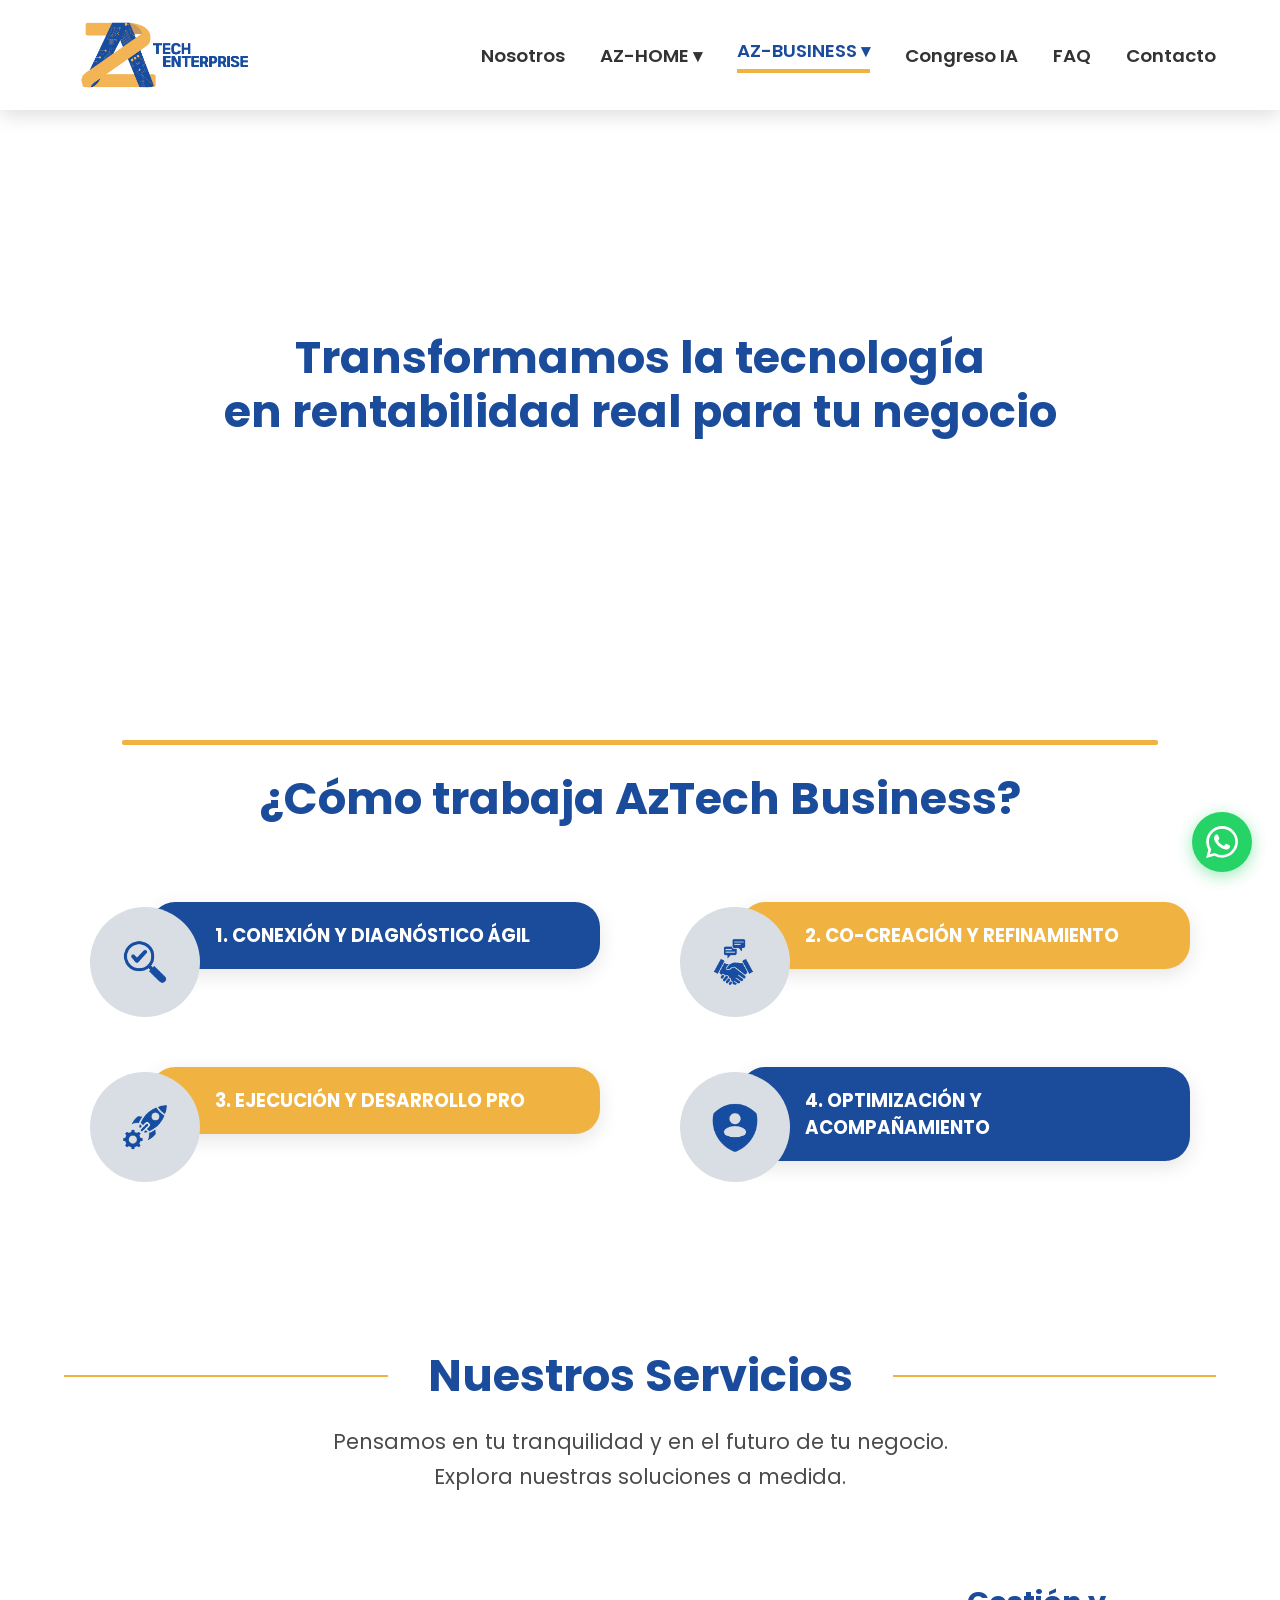
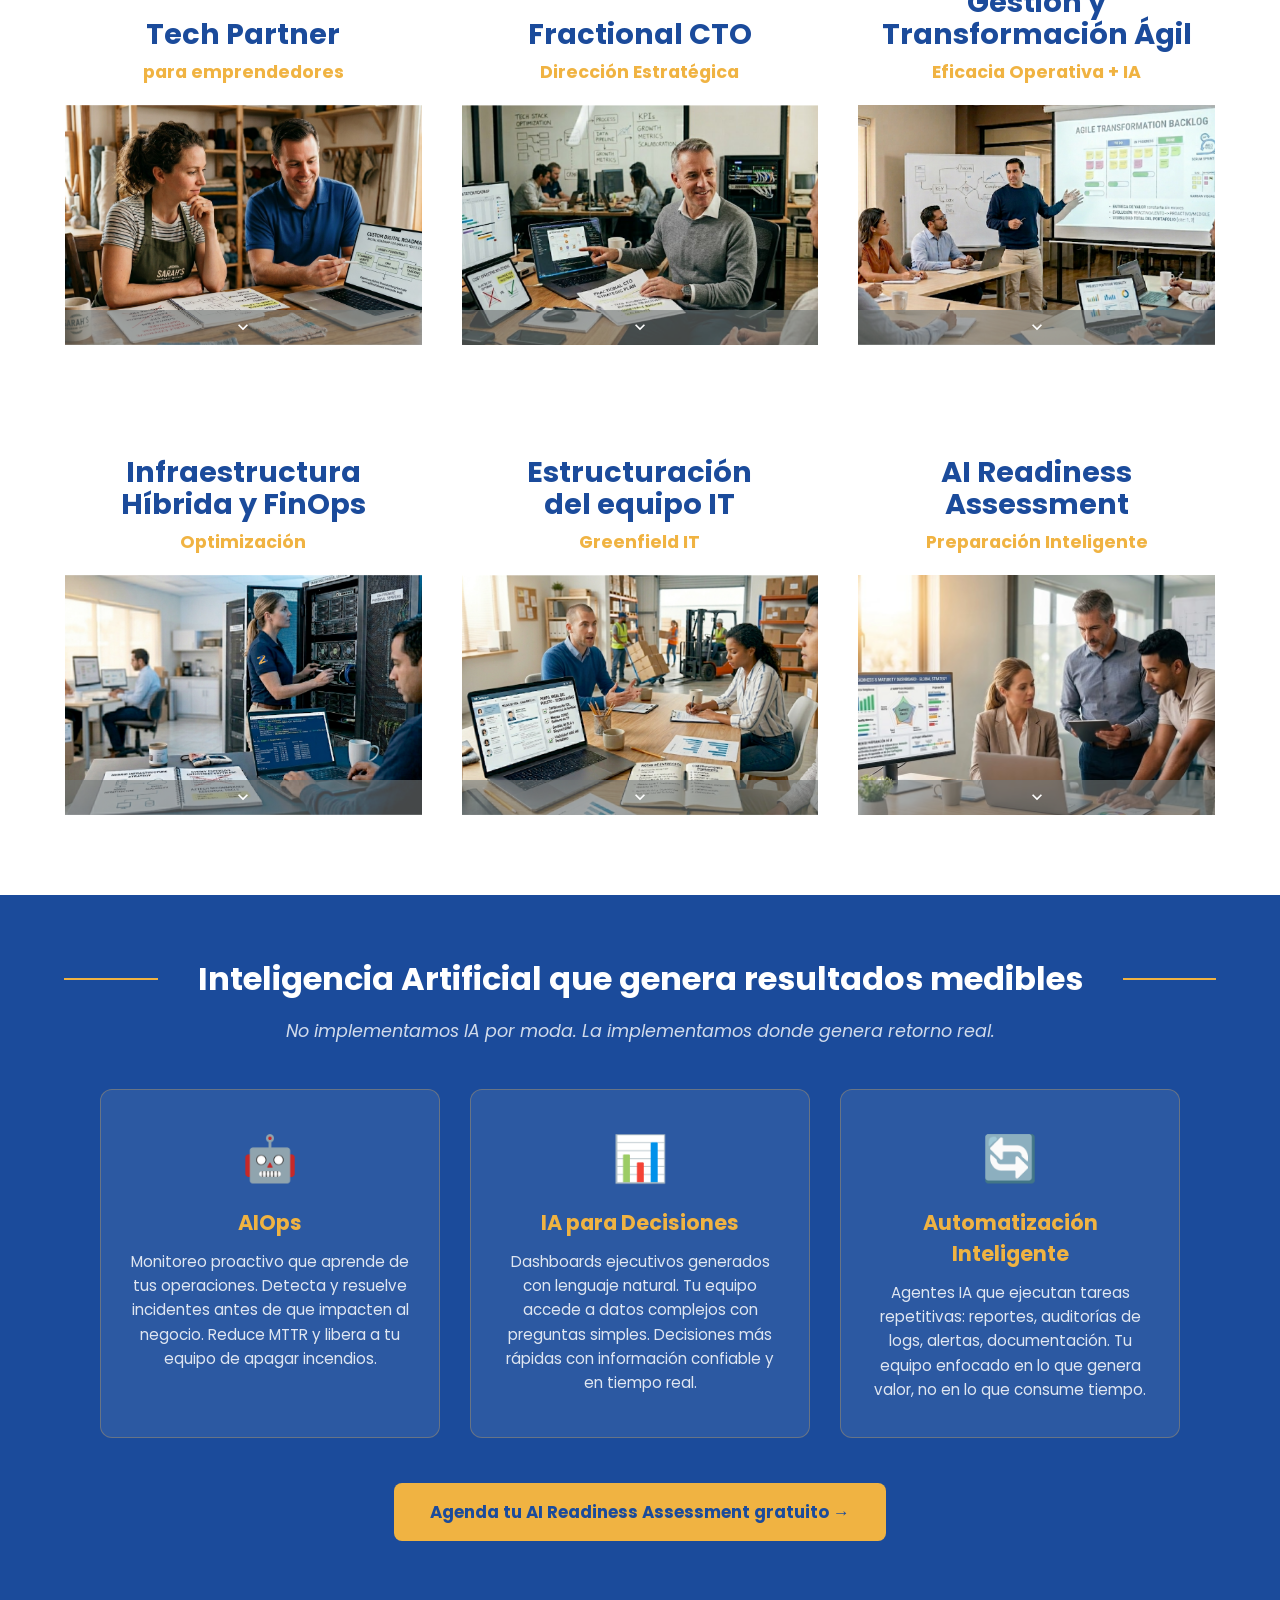
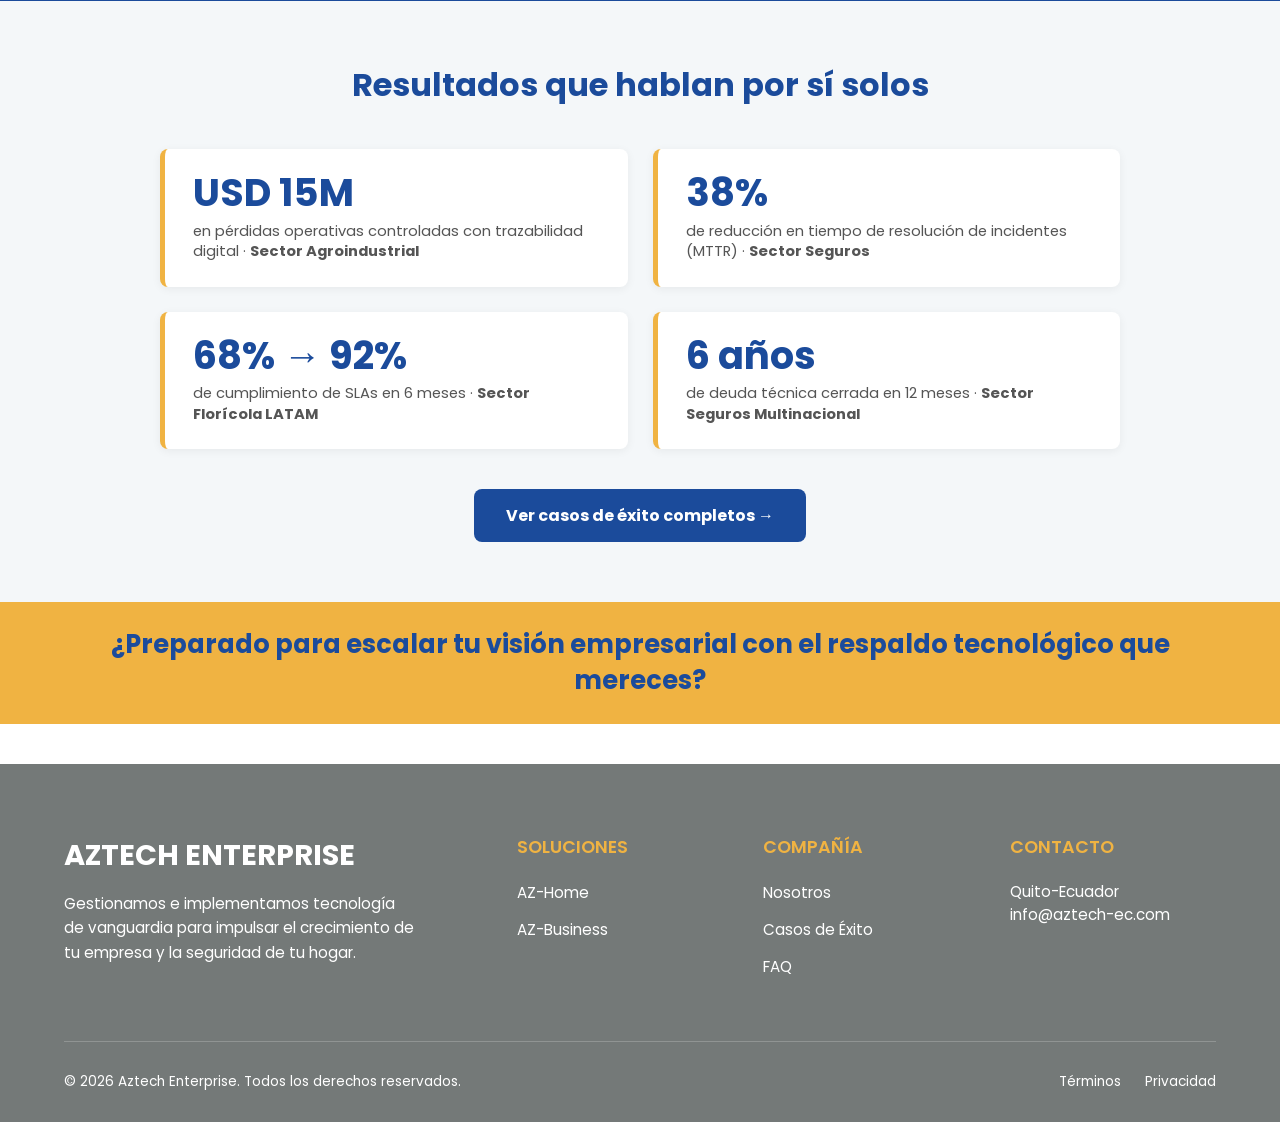
==== commit d858a414: "Add Congreso IA nav link to all pages Co-Authored-By: Claude Sonnet 4.6 <noreply@anthropic.com>" ====
--- a/business.html
+++ b/business.html
@@ -36,6 +36,7 @@
                     <a href="casos-de-exito.html">Casos de Éxito</a>
                 </div>
             </div>
+            <a href="congreso-ia.html">Congreso IA</a>
             <a href="faq.html">FAQ</a>
             <a href="contacto.html">Contacto</a>
         </nav>
--- a/assets/css/styles.css
+++ b/assets/css/styles.css
@@ -435,9 +435,13 @@
 .carrusel-btn:hover { background: var(--amarillo-aztech); border-color: var(--amarillo-aztech); color: var(--azul-aztech); }
 
 @media (max-width: 768px) {
-    .paquete-fila { flex-direction: column; align-items: flex-start; }
-    .paquete-categoria { width: 100%; }
+    .paquetes-servicios { padding: 50px 4%; gap: 40px; }
+    .paquete-fila { flex-direction: column; align-items: center; gap: 16px; }
+    .paquete-categoria { width: 100%; text-align: center; }
     .carrusel-wrap { width: 100%; }
+    /* Altura auto en tablet para que el contenido no se corte */
+    .slide-bg, .slide-bg-plano { min-height: 360px; height: auto; }
+    .slide-content { padding: 24px 20px; }
 }
 
 /* =========================================
@@ -654,14 +658,29 @@
     .inferior-text h3 { font-size: 1.7rem; }
     .inferior-text p { font-size: 1rem; }
 
-    /* Paquetes Home — carousel */
-    .slide-bg, .slide-bg-plano { height: 280px; }
-    .slide-content h3 { font-size: 1.3rem; }
-    .slide-content .slide-tagline { font-size: 0.82rem; }
-    .slide-content .slide-desc { font-size: 0.82rem; }
-    .carrusel-btn { width: 32px; height: 32px; font-size: 1.1rem; }
-    .paquete-fila { gap: 20px; padding: 30px 4%; }
-    .paquete-categoria h2 { font-size: 1.6rem !important; }
+    /* Paquetes Home — carousel móvil */
+    .paquetes-servicios { padding: 32px 4%; gap: 28px; }
+    .paquete-fila { gap: 12px; background: var(--gris-fondo); border-radius: 14px; padding: 24px 4%; }
+    .paquete-categoria { padding: 0 0 4px; }
+    .paquete-categoria h2 { font-size: 1.4rem !important; }
+    .paquete-categoria span { font-size: 0.9rem; }
+    .paquete-categoria-linea { margin: 8px auto; }
+    /* Altura auto: el contenido dicta la altura, no al revés */
+    .slide-bg, .slide-bg-plano { min-height: 0; height: auto; }
+    .slide-content { padding: 20px 16px 24px; }
+    .slide-content h3 { font-size: 1.2rem; margin-bottom: 4px; }
+    .slide-tagline { font-size: 0.82rem; margin-bottom: 14px; }
+    .incluye-label { font-size: 0.95rem; margin-bottom: 8px; }
+    .slide-lista { margin-bottom: 12px; }
+    .slide-lista li { font-size: 0.88rem; line-height: 1.5; margin-bottom: 4px; }
+    .slide-desc { font-size: 0.82rem; margin-bottom: 12px; }
+    .precio-label { font-size: 0.9rem; margin-bottom: 2px; }
+    .precio-valor { font-size: 0.85rem; }
+    .slide-personaliza { padding: 28px 20px; gap: 14px; }
+    .slide-personaliza p { font-size: 1.2rem; }
+    .carrusel-btn { width: 34px; height: 34px; font-size: 1.2rem; }
+    .carrusel-dots { margin-top: 8px; }
+    .carrusel-dot { width: 9px; height: 9px; }
 
     /* FAQ — ajustes de tamaño para móvil pequeño */
     .faq-seccion { padding: 40px 4% 60px; }
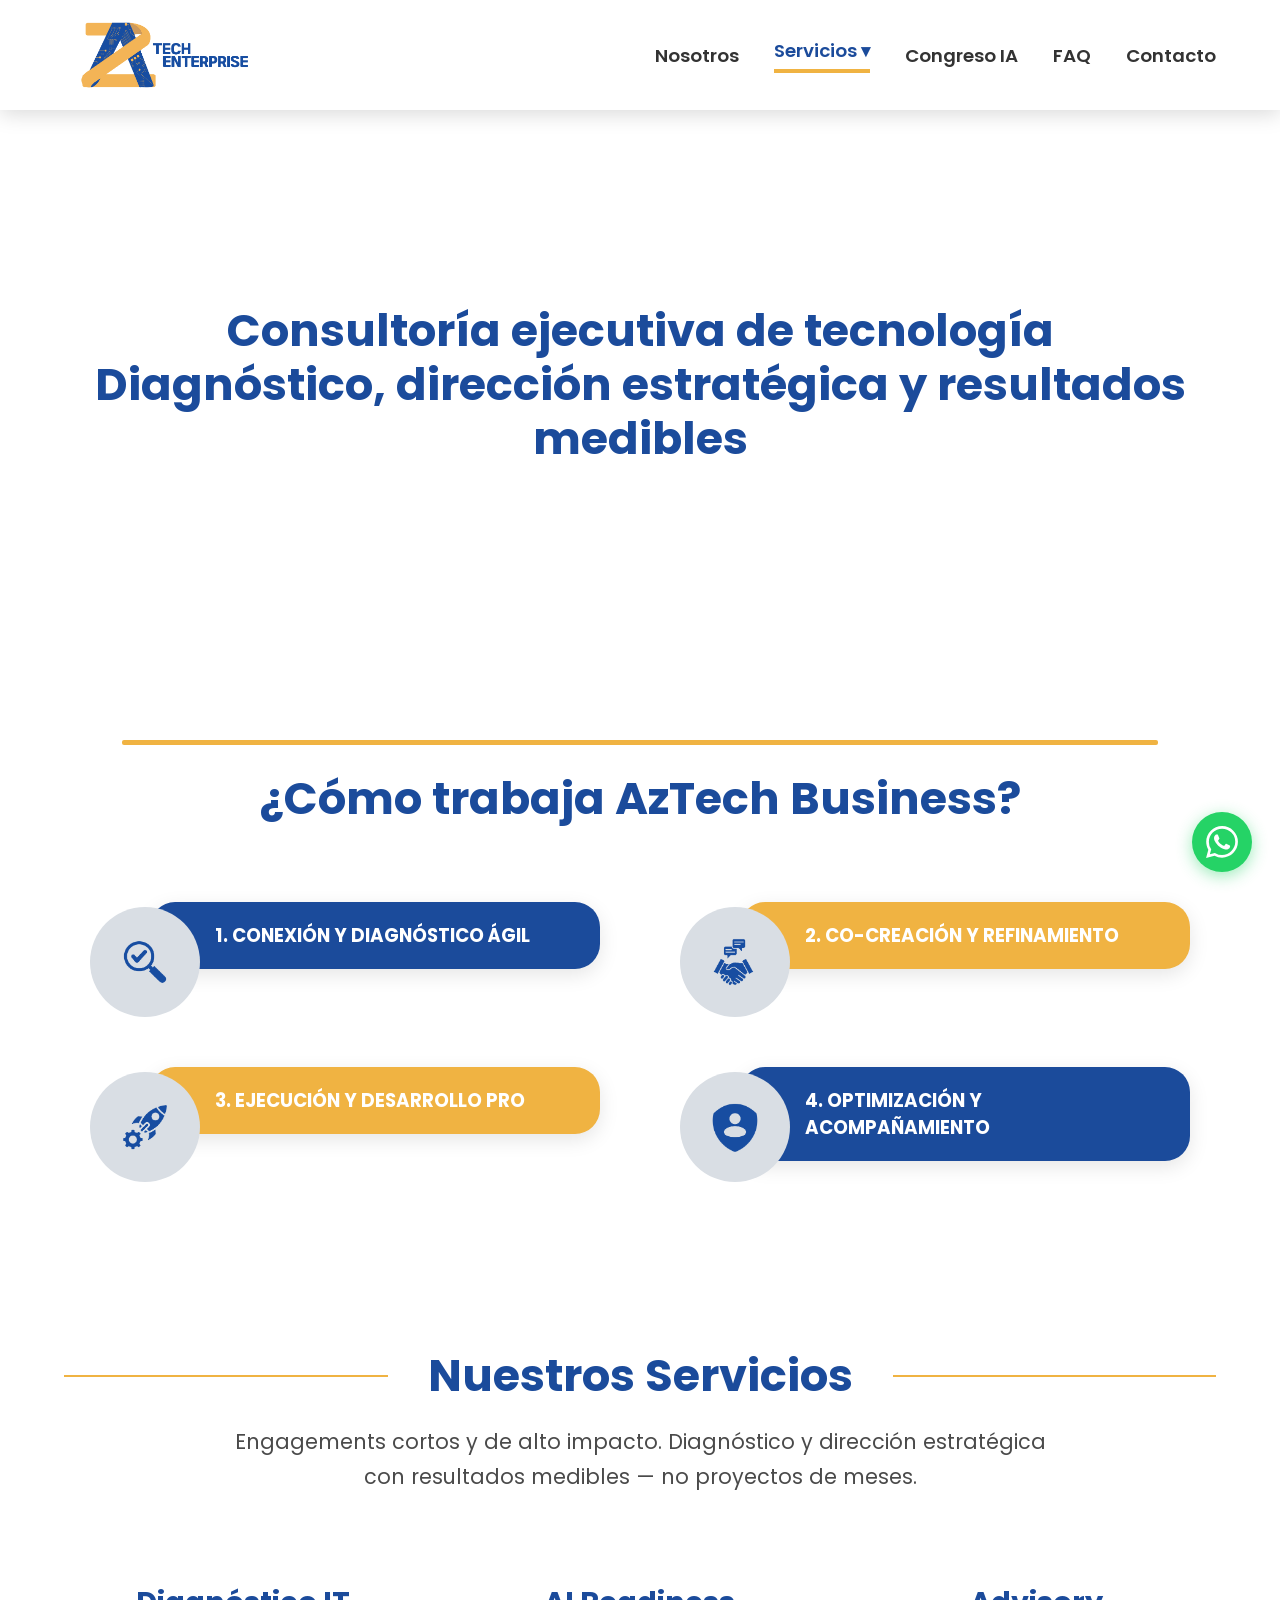
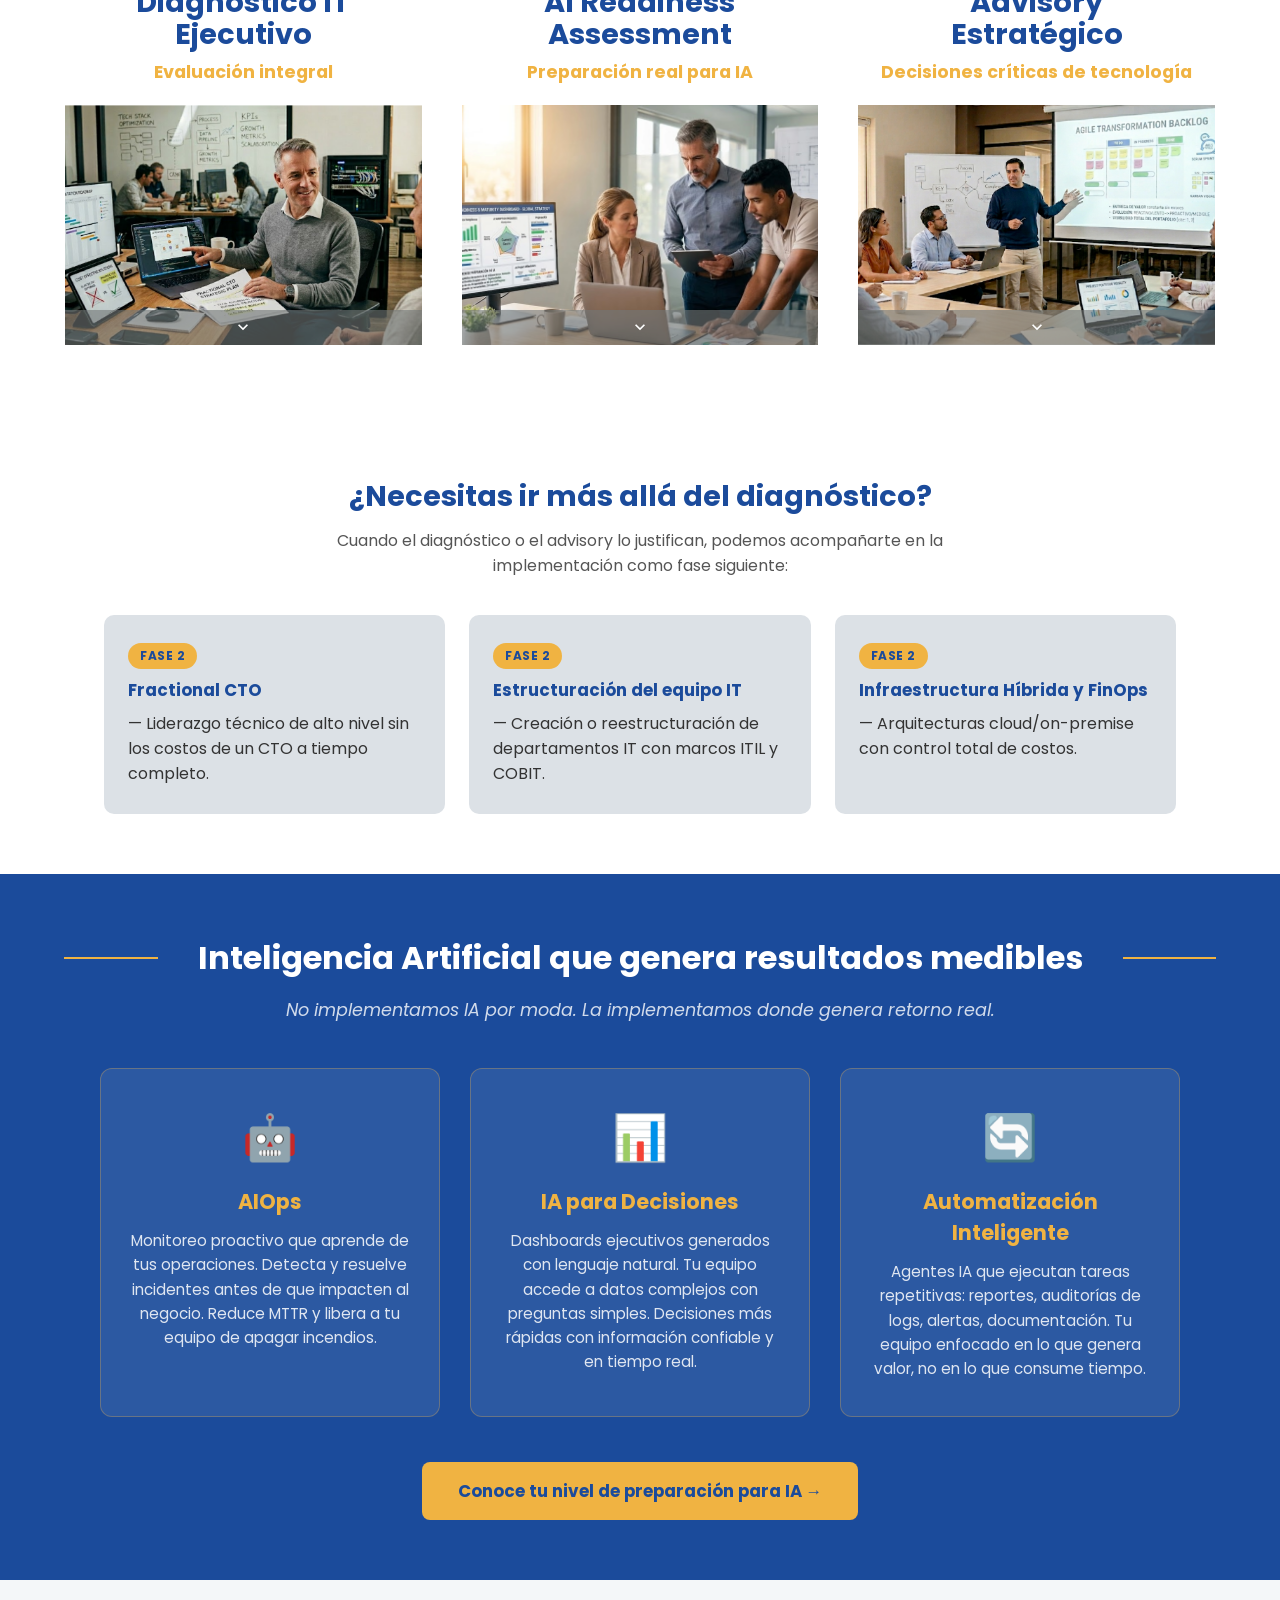
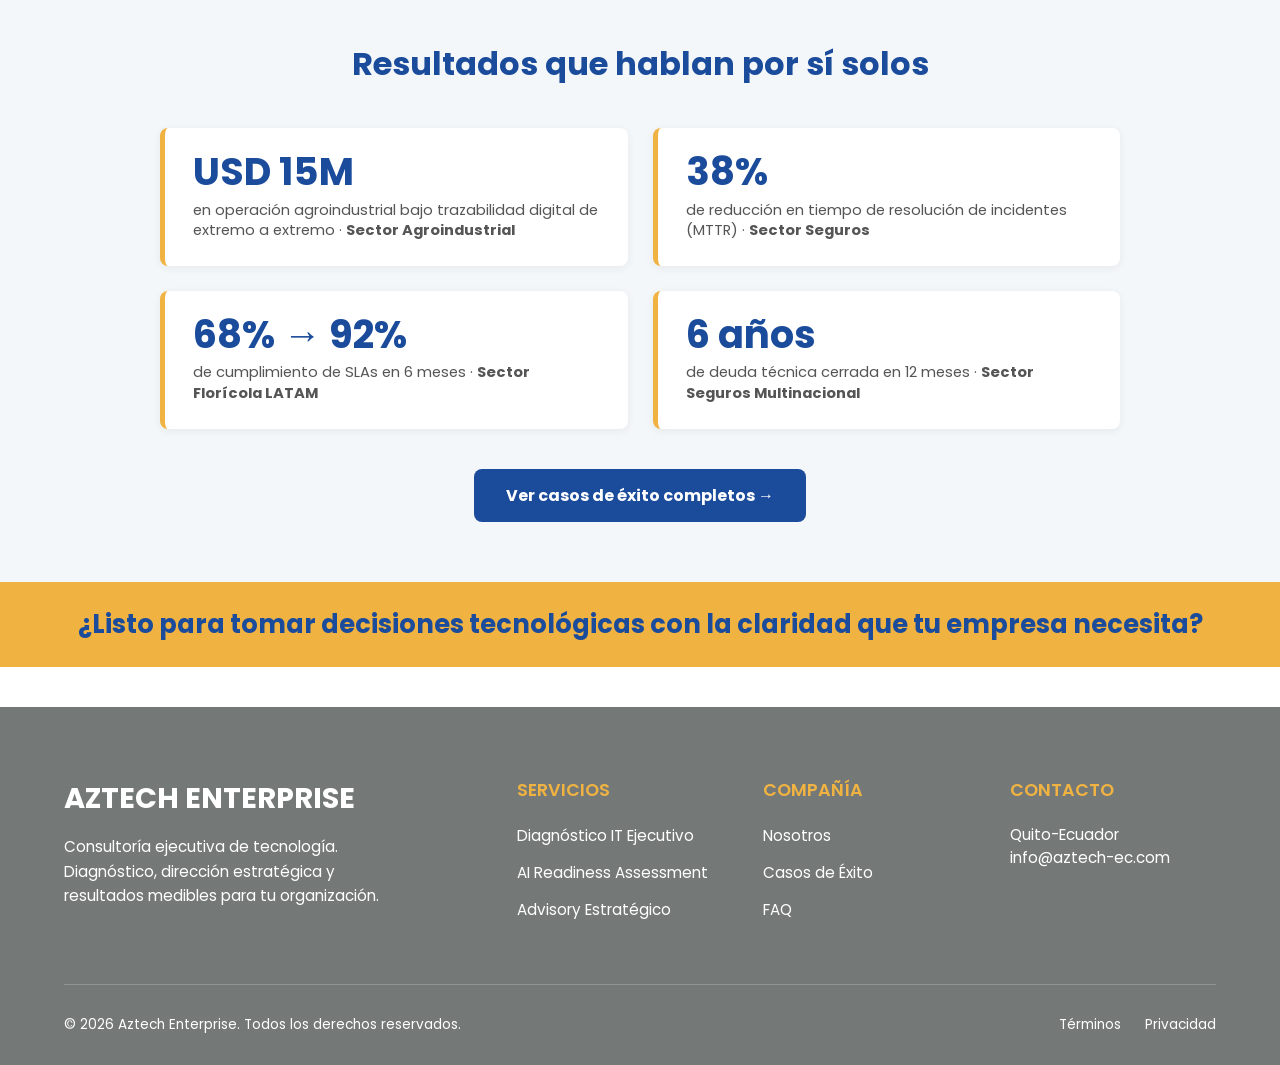
==== commit 2bd19397: "Restructure site from 6 services to 3 consulting packages Collapse AZ-HOME/AZ-BUSINESS split into a " ====
--- a/business.html
+++ b/business.html
@@ -3,7 +3,7 @@
 <head>
     <meta charset="UTF-8">
     <meta name="viewport" content="width=device-width, initial-scale=1.0">
-    <title>AZ-Business | Aztech Enterprise</title>
+    <title>Servicios | Aztech Enterprise</title>
     <link rel="icon" type="image/jpeg" href="assets/images/solo-icono.jpg">
     <link rel="apple-touch-icon" href="assets/images/solo-icono.jpg">
     <link href="https://fonts.googleapis.com/css2?family=Poppins:wght@300;400;600;700&family=Roboto+Mono:wght@400;700&display=swap" rel="stylesheet">
@@ -16,23 +16,11 @@
         <nav class="nav-links">
             <a href="enterprise.html">Nosotros</a>
             <div class="dropdown">
-                <a href="home.html">AZ-HOME ▾</a>
+                <a href="business.html" class="active">Servicios ▾</a>
                 <div class="dropdown-content">
-                    <a href="home.html#internet">Internet Impecable</a>
-                    <a href="home.html#blindaje">Blindaje Familiar</a>
-                    <a href="home.html#asesoria">Asesoría Tecnológica</a>
-                    <a href="home.html#confort">Confort y Domótica</a>
-                </div>
-            </div>
-            <div class="dropdown">
-                <a href="business.html" class="active">AZ-BUSINESS ▾</a>
-                <div class="dropdown-content">
-                    <a href="business.html#tech-partner">Tech Partner</a>
-                    <a href="business.html#fractional-cto">Fractional CTO</a>
-                    <a href="business.html#gestion-agil">Gestión y Transformación Ágil</a>
-                    <a href="business.html#infraestructura">Infraestructura Híbrida y FinOps</a>
-                    <a href="business.html#equipo-it">Estructuración del equipo IT</a>
+                    <a href="business.html#diagnostico">Diagnóstico IT Ejecutivo</a>
                     <a href="business.html#ai-readiness">AI Readiness Assessment</a>
+                    <a href="business.html#advisory">Advisory Estratégico</a>
                     <a href="casos-de-exito.html">Casos de Éxito</a>
                 </div>
             </div>
@@ -48,8 +36,8 @@
             <div class="video-overlay-blanco"></div>
             <div class="hero-content">
                 <h1 class="hero-title">
-                    <span>Transformamos la tecnología</span>
-                    <span>en rentabilidad real para tu negocio</span>
+                    <span>Consultoría ejecutiva de tecnología</span>
+                    <span>Diagnóstico, dirección estratégica y resultados medibles</span>
                 </h1>
             </div>
         </section>
@@ -91,74 +79,75 @@
 
         <section class="servicios-detalle">
             <div class="detalle-header"><div class="linea-amarilla-completa"></div><h2 class="titulo-detalle">Nuestros Servicios</h2><div class="linea-amarilla-completa"></div></div>
-            <p class="servicios-subtitulo">Pensamos en tu tranquilidad y en el futuro de tu negocio.<br>Explora nuestras soluciones a medida.</p>
-            <div class="detalle-grid">
-                <div class="detalle-card" id="tech-partner">
-                    <div class="detalle-texto-top"><h3 class="card-title">Tech Partner</h3><p class="card-subtitle">para emprendedores</p></div>
-                    <div class="detalle-img-wrap"><img src="assets/images/PARTNER.png" alt="Tech Partner" class="detalle-img"><div class="img-hint-bar"><svg viewBox="0 0 24 24"><path d="M7.41 8.59L12 13.17l4.59-4.58L18 10l-6 6-6-6z"/></svg></div></div>
+            <p class="servicios-subtitulo">Engagements cortos y de alto impacto. Diagnóstico y dirección estratégica<br>con resultados medibles — no proyectos de meses.</p>
+            <div class="detalle-grid paquetes-3">
+                <div class="detalle-card" id="diagnostico">
+                    <div class="detalle-texto-top"><h3 class="card-title">Diagnóstico IT<br>Ejecutivo</h3><p class="card-subtitle">Evaluación integral</p></div>
+                    <div class="detalle-img-wrap"><img src="assets/images/CTO.png" alt="Diagnóstico IT Ejecutivo" class="detalle-img"><div class="img-hint-bar"><svg viewBox="0 0 24 24"><path d="M7.41 8.59L12 13.17l4.59-4.58L18 10l-6 6-6-6z"/></svg></div></div>
                     <div class="detalle-caja-gris">
-                        <p>Acompañamiento integral para emprendedores que no cuentan con los recursos técnicos o el conocimiento de procesos digitales.</p>
-                        <p>Actuamos como tu socio para construir los cimientos tecnológicos de tu empresa.</p>
-                        <a href="https://wa.link/cytsk3" class="mas-info-btn" target="_blank" rel="noopener">Más información <svg viewBox="0 0 24 24"><path d="M5 12h14M12 5l7 7-7 7"/></svg></a>
-                    </div>
-                </div>
-
-                <div class="detalle-card" id="fractional-cto">
-                    <div class="detalle-texto-top"><h3 class="card-title">Fractional CTO</h3><p class="card-subtitle">Dirección Estratégica</p></div>
-                    <div class="detalle-img-wrap"><img src="assets/images/CTO.png" alt="Fractional CTO" class="detalle-img"><div class="img-hint-bar"><svg viewBox="0 0 24 24"><path d="M7.41 8.59L12 13.17l4.59-4.58L18 10l-6 6-6-6z"/></svg></div></div>
-                    <div class="detalle-caja-gris">
-                        <p>Liderazgo técnico de alto nivel para PYMES que requieren visión estratégica sin los costos de un CTO a tiempo completo.</p>
-                        <p>Alineamos la tecnología con los objetivos estratégicos de la compañía.</p>
-                        <a href="https://wa.link/tb0379" class="mas-info-btn" target="_blank" rel="noopener">Más información <svg viewBox="0 0 24 24"><path d="M5 12h14M12 5l7 7-7 7"/></svg></a>
-                    </div>
-                </div>
-
-                <div class="detalle-card" id="gestion-agil">
-                    <div class="detalle-texto-top"><h3 class="card-title">Gestión y<br>Transformación Ágil</h3><p class="card-subtitle">Eficacia Operativa + IA</p></div>
-                    <div class="detalle-img-wrap"><img src="assets/images/AGILIDAD.png" alt="Gestión Ágil" class="detalle-img"><div class="img-hint-bar"><svg viewBox="0 0 24 24"><path d="M7.41 8.59L12 13.17l4.59-4.58L18 10l-6 6-6-6z"/></svg></div></div>
-                    <div class="detalle-caja-gris">
-                        <p>Evolucionamos tu organización de modelos reactivos a esquemas proactivos, medibles e inteligentes — potenciados con Inteligencia Artificial.</p>
+                        <p>Evaluación integral de madurez tecnológica: infraestructura, procesos, equipo humano y costos. Recibes un reporte accionable con hoja de ruta priorizada, no un documento genérico de 80 páginas.</p>
                         <ul class="card-list">
-                            <li>🤖 Agentes IA para reportes de estado automáticos</li>
-                            <li>📊 Dashboards ejecutivos con lenguaje natural</li>
-                            <li>⚡ AIOps: monitoreo que aprende de tus patrones</li>
-                            <li>🎯 Predicción de riesgos en proyectos con datos reales</li>
+                            <li>Sesión de descubrimiento con gerencia (2-3h)</li>
+                            <li>Relevamiento técnico del estado actual</li>
+                            <li>Reporte ejecutivo (máx. 15 páginas) con hallazgos priorizados</li>
+                            <li>Hoja de ruta a 90 días con quick wins identificados</li>
                         </ul>
-                        <a href="https://wa.link/tec71f" class="mas-info-btn" target="_blank" rel="noopener">Más información <svg viewBox="0 0 24 24"><path d="M5 12h14M12 5l7 7-7 7"/></svg></a>
-                    </div>
-                </div>
-
-                <div class="detalle-card" id="infraestructura">
-                    <div class="detalle-texto-top"><h3 class="card-title">Infraestructura<br>Híbrida y FinOps</h3><p class="card-subtitle">Optimización</p></div>
-                    <div class="detalle-img-wrap"><img src="assets/images/infraestructura.png" alt="Infraestructura" class="detalle-img"><div class="img-hint-bar"><svg viewBox="0 0 24 24"><path d="M7.41 8.59L12 13.17l4.59-4.58L18 10l-6 6-6-6z"/></svg></div></div>
-                    <div class="detalle-caja-gris">
-                        <p>Diseñamos arquitecturas híbridas aprovechando servidores físicos y escalabilidad Cloud con control total de costos operativos.</p>
-                        <a href="https://wa.link/m6dvk9" class="mas-info-btn" target="_blank" rel="noopener">Más información <svg viewBox="0 0 24 24"><path d="M5 12h14M12 5l7 7-7 7"/></svg></a>
-                    </div>
-                </div>
-
-                <div class="detalle-card" id="equipo-it">
-                    <div class="detalle-texto-top"><h3 class="card-title">Estructuración<br>del equipo IT</h3><p class="card-subtitle">Greenfield IT</p></div>
-                    <div class="detalle-img-wrap"><img src="assets/images/estructuracion.png" alt="Estructuración IT" class="detalle-img"><div class="img-hint-bar"><svg viewBox="0 0 24 24"><path d="M7.41 8.59L12 13.17l4.59-4.58L18 10l-6 6-6-6z"/></svg></div></div>
-                    <div class="detalle-caja-gris">
-                        <p>Estructuramos departamentos IT desde cero alineando el talento humano con los objetivos de tu compañía.</p>
-                        <p>Implementamos marcos de trabajo internacionales (ITIL, COBIT) para garantizar que la operación nunca se detenga y que los servicios tecnológicos cumplan con los niveles de acuerdo exigidos (SLA).</p>
-                        <a href="https://wa.link/tktzeb" class="mas-info-btn" target="_blank" rel="noopener">Más información <svg viewBox="0 0 24 24"><path d="M5 12h14M12 5l7 7-7 7"/></svg></a>
-                    </div>
-                </div>
+                        <p class="card-meta"><strong>Duración:</strong> 2-3 semanas &nbsp;·&nbsp; <strong>Inversión:</strong> USD 2,500 - 5,000</p>
+                        <a href="https://wa.link/cytsk3" class="mas-info-btn" target="_blank" rel="noopener">Agendar conversación <svg viewBox="0 0 24 24"><path d="M5 12h14M12 5l7 7-7 7"/></svg></a>
+                    </div>
+                </div>
+
                 <div class="detalle-card" id="ai-readiness">
-                    <div class="detalle-texto-top"><h3 class="card-title">AI Readiness<br>Assessment</h3><p class="card-subtitle">Preparación Inteligente</p></div>
+                    <div class="detalle-texto-top"><h3 class="card-title">AI Readiness<br>Assessment</h3><p class="card-subtitle">Preparación real para IA</p></div>
                     <div class="detalle-img-wrap"><img src="assets/images/ai-readiness.jpg" alt="AI Readiness Assessment" class="detalle-img"><div class="img-hint-bar"><svg viewBox="0 0 24 24"><path d="M7.41 8.59L12 13.17l4.59-4.58L18 10l-6 6-6-6z"/></svg></div></div>
                     <div class="detalle-caja-gris">
-                        <p>Evaluamos el estado real de tu empresa frente a la adopción de Inteligencia Artificial: datos, procesos, infraestructura y talento.</p>
+                        <p>¿Dónde tiene sentido la IA en tu empresa, con qué empezar y qué necesitas antes de gastar un centavo? No implementamos IA — te decimos si estás listo y por dónde arrancar.</p>
                         <ul class="card-list">
-                            <li>🔍 Diagnóstico de madurez AI en 4 dimensiones</li>
-                            <li>⚡ Identificación de quick wins con retorno inmediato</li>
-                            <li>🗺️ Hoja de ruta AI ejecutable en 90 días</li>
-                            <li>🛠️ Evaluación de herramientas para tu tamaño y sector</li>
+                            <li>Diagnóstico de madurez IA en 4 dimensiones</li>
+                            <li>Mapa de oportunidades: retorno real vs. gasto sin impacto</li>
+                            <li>Quick wins implementables en 30 días</li>
+                            <li>Hoja de ruta IA ejecutable a 90 días con estimación de inversión</li>
                         </ul>
-                        <a href="https://wa.link/kvzbin" class="mas-info-btn" target="_blank" rel="noopener">Más información <svg viewBox="0 0 24 24"><path d="M5 12h14M12 5l7 7-7 7"/></svg></a>
-                    </div>
+                        <p class="card-meta"><strong>Duración:</strong> 1-2 semanas &nbsp;·&nbsp; <strong>Inversión:</strong> USD 1,500 - 3,500</p>
+                        <a href="https://wa.link/kvzbin" class="mas-info-btn" target="_blank" rel="noopener">Agendar conversación <svg viewBox="0 0 24 24"><path d="M5 12h14M12 5l7 7-7 7"/></svg></a>
+                    </div>
+                </div>
+
+                <div class="detalle-card" id="advisory">
+                    <div class="detalle-texto-top"><h3 class="card-title">Advisory<br>Estratégico</h3><p class="card-subtitle">Decisiones críticas de tecnología</p></div>
+                    <div class="detalle-img-wrap"><img src="assets/images/AGILIDAD.png" alt="Advisory Estratégico" class="detalle-img"><div class="img-hint-bar"><svg viewBox="0 0 24 24"><path d="M7.41 8.59L12 13.17l4.59-4.58L18 10l-6 6-6-6z"/></svg></div></div>
+                    <div class="detalle-caja-gris">
+                        <p>Sesiones de asesoría para decisiones tecnológicas críticas. No es un retainer mensual: es un bloque de 3-5 sesiones estructuradas para resolver una pregunta estratégica concreta.</p>
+                        <ul class="card-list">
+                            <li>Sesión de encuadre: definir la pregunta y el contexto</li>
+                            <li>2-4 sesiones de trabajo (60-90 min) con análisis preparado</li>
+                            <li>Documento de recomendación con opciones, riesgos y siguiente paso</li>
+                        </ul>
+                        <p class="card-meta"><strong>Duración:</strong> 2-4 semanas &nbsp;·&nbsp; <strong>Inversión:</strong> USD 800 - 2,000</p>
+                        <a href="https://wa.link/tb0379" class="mas-info-btn" target="_blank" rel="noopener">Agendar conversación <svg viewBox="0 0 24 24"><path d="M5 12h14M12 5l7 7-7 7"/></svg></a>
+                    </div>
+                </div>
+            </div>
+        </section>
+
+        <!-- SECCIÓN: SERVICIOS DERIVADOS (UPSELL) -->
+        <section class="servicios-derivados">
+            <div class="derivados-header">
+                <h3 class="derivados-titulo">¿Necesitas ir más allá del diagnóstico?</h3>
+                <p class="derivados-subtitulo">Cuando el diagnóstico o el advisory lo justifican, podemos acompañarte en la implementación como fase siguiente:</p>
+            </div>
+            <div class="derivados-grid">
+                <div class="derivado-item">
+                    <span class="derivado-tag">Fase 2</span>
+                    <strong>Fractional CTO</strong> — Liderazgo técnico de alto nivel sin los costos de un CTO a tiempo completo.
+                </div>
+                <div class="derivado-item">
+                    <span class="derivado-tag">Fase 2</span>
+                    <strong>Estructuración del equipo IT</strong> — Creación o reestructuración de departamentos IT con marcos ITIL y COBIT.
+                </div>
+                <div class="derivado-item">
+                    <span class="derivado-tag">Fase 2</span>
+                    <strong>Infraestructura Híbrida y FinOps</strong> — Arquitecturas cloud/on-premise con control total de costos.
                 </div>
             </div>
         </section>
@@ -189,7 +178,7 @@
                 </div>
             </div>
             <div class="ia-cta">
-                <a href="https://wa.link/q7hr5e" class="ia-btn" target="_blank" rel="noopener">Agenda tu AI Readiness Assessment gratuito →</a>
+                <a href="https://wa.link/q7hr5e" class="ia-btn" target="_blank" rel="noopener">Conoce tu nivel de preparación para IA →</a>
             </div>
         </section>
 
@@ -198,7 +187,7 @@
             <div class="casos-metricas-grid">
                 <div class="metrica-item">
                     <span class="metrica-numero">USD 15M</span>
-                    <span class="metrica-label">en pérdidas operativas controladas con trazabilidad digital · <strong>Sector Agroindustrial</strong></span>
+                    <span class="metrica-label">en operación agroindustrial bajo trazabilidad digital de extremo a extremo · <strong>Sector Agroindustrial</strong></span>
                 </div>
                 <div class="metrica-item">
                     <span class="metrica-numero">38%</span>
@@ -217,7 +206,7 @@
         </div>
 
         <section class="banner-final-business">
-            <h3>¿Preparado para escalar tu visión empresarial con el respaldo tecnológico que mereces?</h3>
+            <h3>¿Listo para tomar decisiones tecnológicas con la claridad que tu empresa necesita?</h3>
         </section>
     </main>
 
@@ -225,13 +214,14 @@
         <div class="footer-container">
             <div class="footer-brand">
                 <h3>AZTECH ENTERPRISE</h3>
-                <p>Gestionamos e implementamos tecnología de vanguardia para impulsar el crecimiento de tu empresa y la seguridad de tu hogar.</p>
+                <p>Consultoría ejecutiva de tecnología. Diagnóstico, dirección estratégica y resultados medibles para tu organización.</p>
             </div>
             <div class="footer-col">
-                <h4>Soluciones</h4>
+                <h4>Servicios</h4>
                 <ul>
-                    <li><a href="home.html">AZ-Home</a></li>
-                    <li><a href="business.html">AZ-Business</a></li>
+                    <li><a href="business.html#diagnostico">Diagnóstico IT Ejecutivo</a></li>
+                    <li><a href="business.html#ai-readiness">AI Readiness Assessment</a></li>
+                    <li><a href="business.html#advisory">Advisory Estratégico</a></li>
                 </ul>
             </div>
             <div class="footer-col">
--- a/assets/css/styles.css
+++ b/assets/css/styles.css
@@ -144,7 +144,7 @@
    7. PAGE: INDEX (GATEWAY)
    ========================================= */
 html.page-index { height: 100%; overflow: hidden; }
-html.page-index body { height: 100%; overflow: hidden; }
+html.page-index body { height: 100%; overflow: hidden; display: flex; flex-direction: column; }
 
 .split-container { display: flex; flex: 1; width: 100vw; position: relative; }
 
@@ -177,6 +177,30 @@
 .footer-index { background-color: var(--blanco); color: var(--azul-aztech); padding: 15px 20px; text-align: center; font-family: 'Roboto Mono', monospace; font-size: 0.8rem; z-index: 20; border-top: 1px solid rgba(0,0,0,0.05); }
 .footer-index a { color: var(--azul-aztech); text-decoration: none; font-weight: 700; margin: 0 10px; transition: opacity 0.3s; }
 .footer-index a:hover { opacity: 0.7; }
+
+/* New gateway layout (single-page index) */
+.gateway-container {
+    flex: 1;
+    display: flex;
+    flex-direction: column;
+    align-items: center;
+    justify-content: center;
+    gap: 12px;
+    padding: 40px 20px;
+    background-color: var(--azul-aztech);
+}
+.gateway-logo { display: inline-block; transition: transform 0.4s cubic-bezier(0.175, 0.885, 0.32, 1.275); }
+.gateway-logo:hover { transform: scale(1.08); }
+.gateway-container .icon-img { width: 160px; padding: 18px; border-radius: 50%; box-shadow: 0 20px 50px rgba(0,0,0,0.35); border: 8px solid rgba(255,255,255,0.1); background-color: var(--blanco); }
+.gateway-title { font-size: clamp(2.2rem, 5vw, 3.8rem); font-weight: 700; color: var(--blanco); letter-spacing: 2px; text-align: center; margin-top: 8px; }
+.gateway-subtitle { font-family: 'Roboto Mono', monospace; font-size: clamp(0.9rem, 1.8vw, 1.15rem); color: rgba(255,255,255,0.85); text-align: center; }
+.gateway-links { display: flex; gap: 16px; margin-top: 24px; flex-wrap: wrap; justify-content: center; }
+.gateway-btn { display: inline-block; padding: 14px 32px; border-radius: 8px; font-family: 'Poppins', sans-serif; font-size: 1rem; font-weight: 600; text-decoration: none; transition: transform 0.25s, box-shadow 0.25s, background-color 0.25s; }
+.gateway-btn:hover { transform: translateY(-2px); box-shadow: 0 8px 24px rgba(0,0,0,0.25); }
+.gateway-btn-primary { background-color: var(--amarillo-aztech); color: var(--azul-aztech); }
+.gateway-btn-primary:hover { background-color: #f5be55; }
+.gateway-btn-secondary { background-color: transparent; color: var(--blanco); border: 2px solid rgba(255,255,255,0.5); }
+.gateway-btn-secondary:hover { border-color: var(--blanco); background-color: rgba(255,255,255,0.1); }
 
 /* =========================================
    8. PAGE: HOME (AZ-HOME)
@@ -274,6 +298,27 @@
 .servicios-detalle .detalle-caja-gris p { color: var(--azul-aztech); font-size: 0.95rem; line-height: 1.5; margin-bottom: 15px; }
 .servicios-detalle .card-title { font-size: 1.8rem; }
 .servicios-detalle .card-subtitle { font-size: 1.1rem; font-weight: 700; }
+
+/* 3-package layout modifier */
+.servicios-detalle .detalle-grid.paquetes-3 { gap: 40px; max-width: 1200px; }
+.servicios-detalle .detalle-grid.paquetes-3 .detalle-card { width: calc(33.333% - 27px); min-width: 280px; }
+.servicios-detalle .detalle-grid.paquetes-3 .detalle-caja-gris { text-align: left; }
+
+/* Card meta (pricing / duration line) */
+.card-meta { font-size: 0.88rem; color: var(--azul-aztech); font-weight: 400; margin-top: 12px; padding: 10px 16px; background-color: rgba(27,75,155,0.06); border-radius: 6px; line-height: 1.5; }
+.card-meta strong { font-weight: 700; }
+
+/* Servicios derivados (upsell section) */
+.servicios-derivados { width: 100%; max-width: 1200px; margin: 0 auto; padding: 50px 5% 60px; }
+.derivados-header { text-align: center; margin-bottom: 36px; }
+.derivados-titulo { font-size: clamp(1.3rem, 2.5vw, 1.8rem); font-weight: 700; color: var(--azul-aztech); margin-bottom: 10px; }
+.derivados-subtitulo { font-size: 1rem; color: #555; line-height: 1.6; max-width: 700px; margin: 0 auto; }
+.derivados-grid { display: grid; grid-template-columns: repeat(3, 1fr); gap: 24px; }
+.derivado-item { background-color: var(--gris-caja); border-radius: 10px; padding: 28px 24px; display: flex; flex-direction: column; gap: 8px; transition: transform 0.25s, box-shadow 0.25s; }
+.derivado-item:hover { transform: translateY(-4px); box-shadow: 0 8px 24px rgba(0,0,0,0.08); }
+.derivado-tag { display: inline-block; background-color: var(--amarillo-aztech); color: var(--azul-aztech); font-size: 0.75rem; font-weight: 700; padding: 4px 12px; border-radius: 20px; text-transform: uppercase; letter-spacing: 0.5px; align-self: flex-start; }
+.derivado-item strong { font-size: 1.05rem; color: var(--azul-aztech); }
+.derivado-item p, .derivado-item span:not(.derivado-tag) { font-size: 0.92rem; color: #444; line-height: 1.5; }
 
 .banner-final-business { background-color: var(--amarillo-aztech); padding: 25px 5%; text-align: center; width: 100%; margin-bottom: 40px; }
 .banner-final-business h3 { color: var(--azul-aztech); font-size: clamp(1.1rem, 2.5vw, 1.6rem); font-weight: 700; line-height: 1.4; }
@@ -581,8 +626,11 @@
     .paso-desc { max-height: 1000px; opacity: 1; margin-top: 10px; }
     .servicios-detalle .detalle-grid { flex-direction: column; align-items: center; }
     .servicios-detalle .detalle-card { width: 100%; min-width: 100%; }
+    .servicios-detalle .detalle-grid.paquetes-3 .detalle-card { width: 100%; min-width: 100%; }
+    .servicios-detalle .detalle-grid.paquetes-3 .detalle-caja-gris { max-height: 1000px; opacity: 1; padding: 25px 20px; }
     .detalle-header { justify-content: center; }
     .servicios-detalle .titulo-detalle { font-size: 1.8rem; text-align: center; padding: 0 10px; }
+    .derivados-grid { grid-template-columns: 1fr; max-width: 500px; margin: 0 auto; }
 
     /* Enterprise */
     .bloque-banner { flex-direction: column; text-align: center; }
@@ -621,6 +669,11 @@
     .split-left:hover, .split-right:hover { flex: 1; }
     .footer-index { font-size: 0.65rem; padding: 12px 5px; }
     .footer-index a { margin: 0 5px; }
+
+    /* New gateway */
+    .gateway-container .icon-img { width: 120px; padding: 14px; border-width: 6px; }
+    .gateway-links { flex-direction: column; align-items: center; gap: 12px; }
+    .gateway-btn { width: 260px; text-align: center; }
 }
 
 /* =========================================
@@ -637,6 +690,13 @@
     .split-title { font-size: 1.9rem; }
     .split-desc { font-size: 0.78rem; }
     .icon-img { width: 85px; padding: 9px; border-width: 4px; }
+
+    /* New gateway mobile */
+    .gateway-container .icon-img { width: 100px; padding: 12px; border-width: 5px; }
+    .gateway-btn { width: 100%; max-width: 280px; padding: 12px 24px; font-size: 0.92rem; }
+    .servicios-derivados { padding: 40px 4% 50px; }
+    .derivados-titulo { font-size: 1.2rem; }
+    .derivado-item { padding: 22px 18px; }
 
     /* Home */
     .hero-home { height: 240px; }
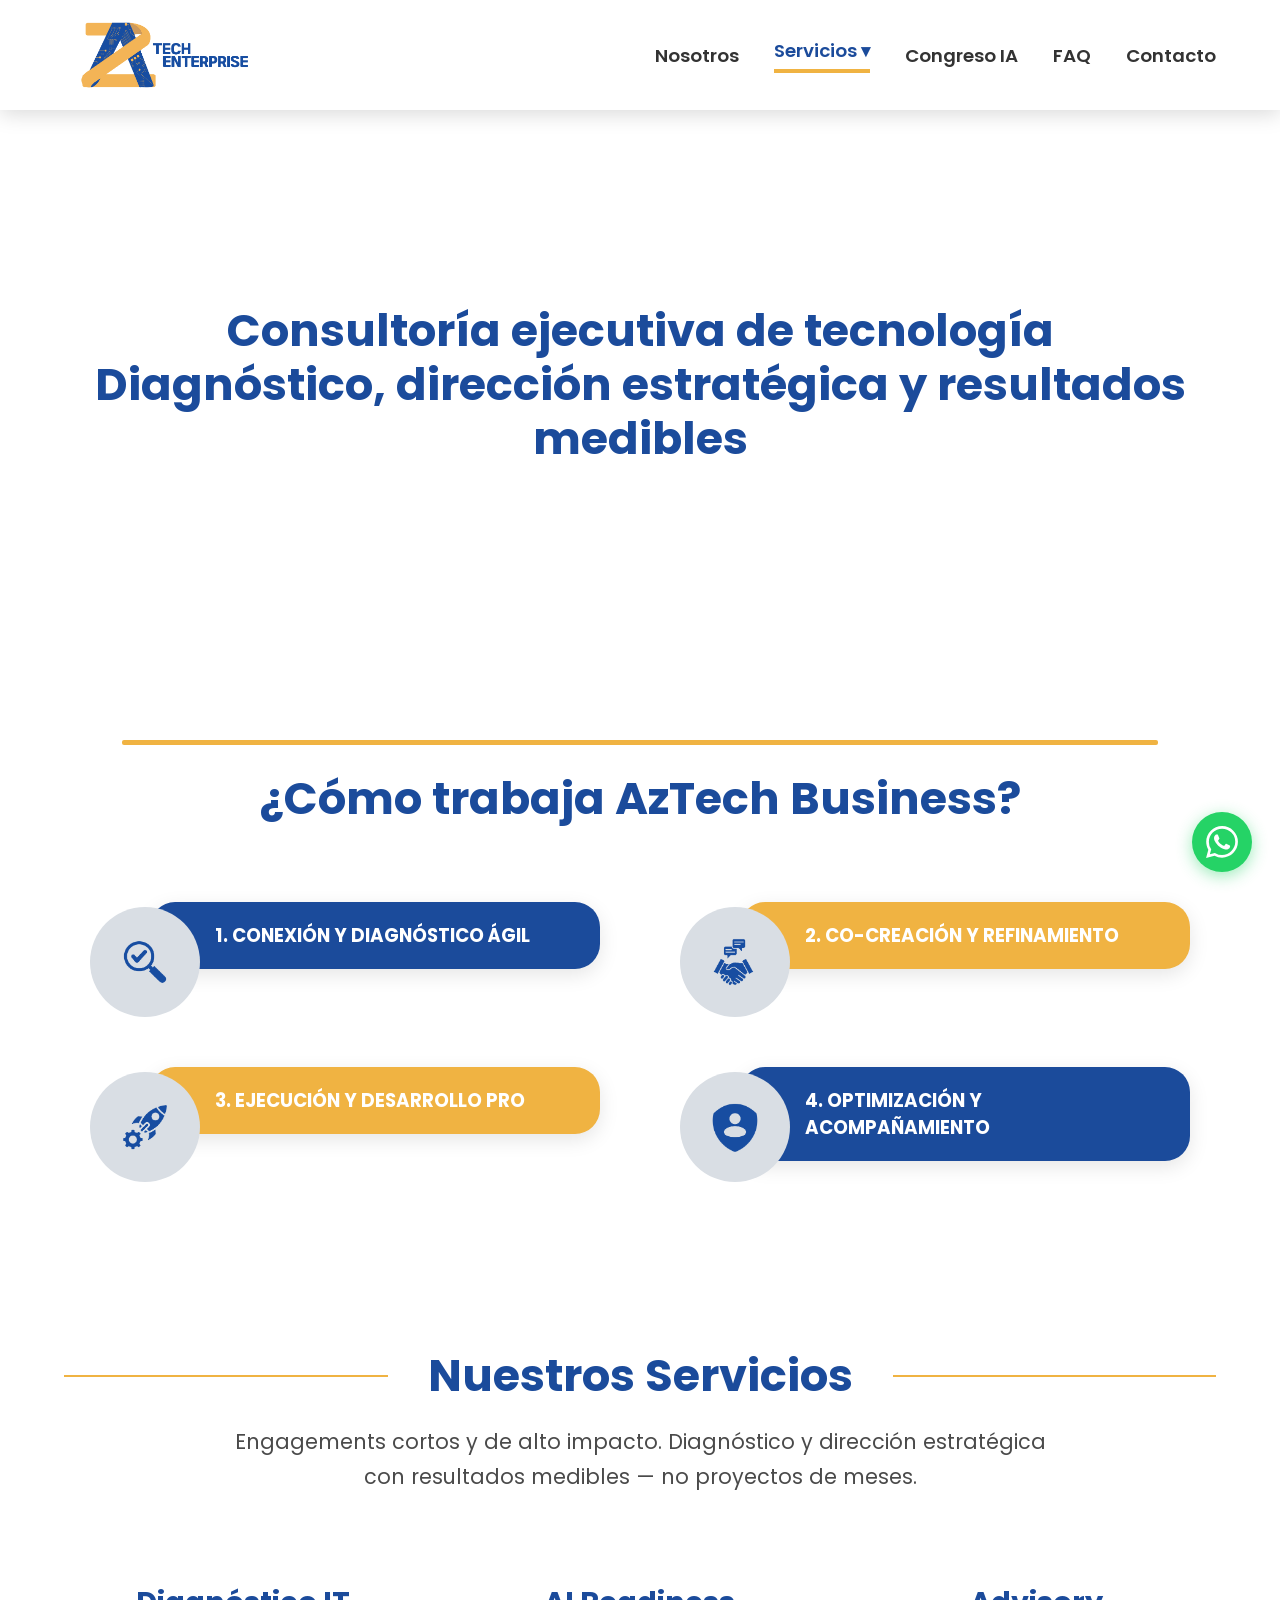
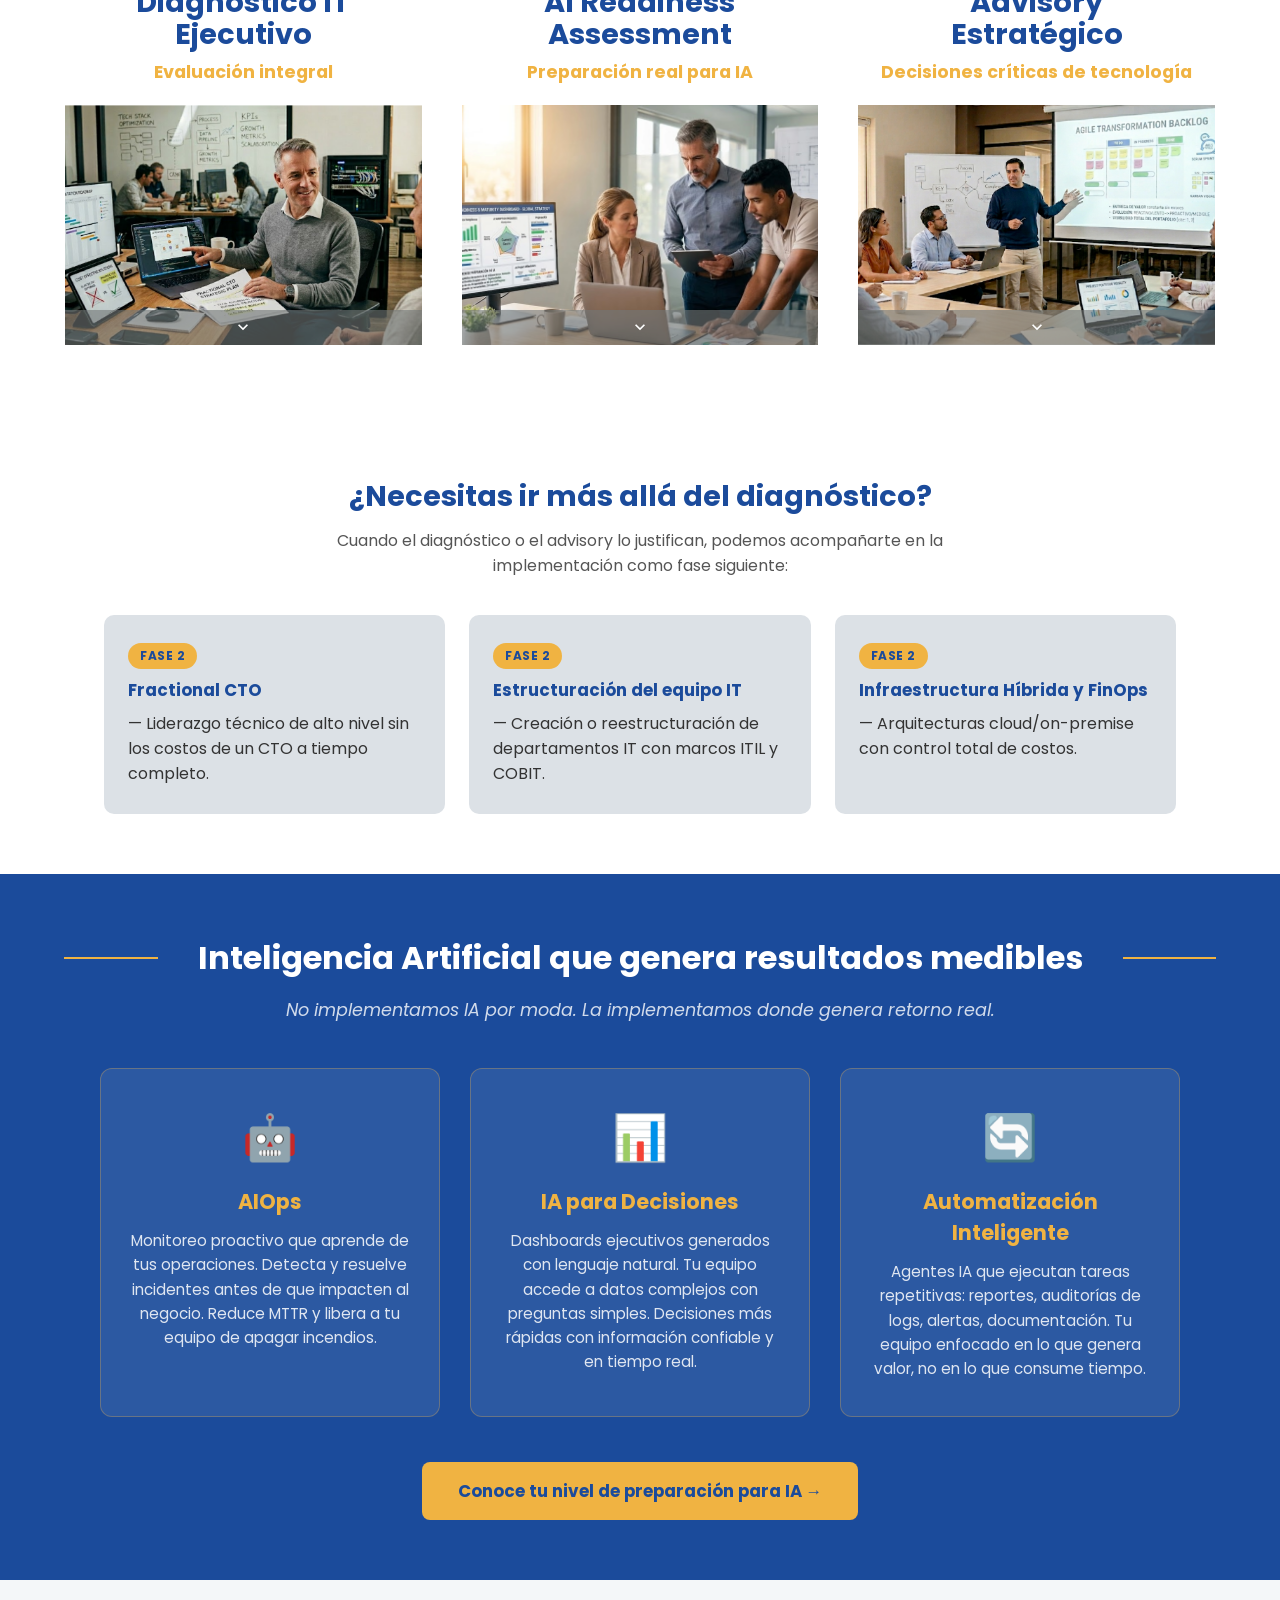
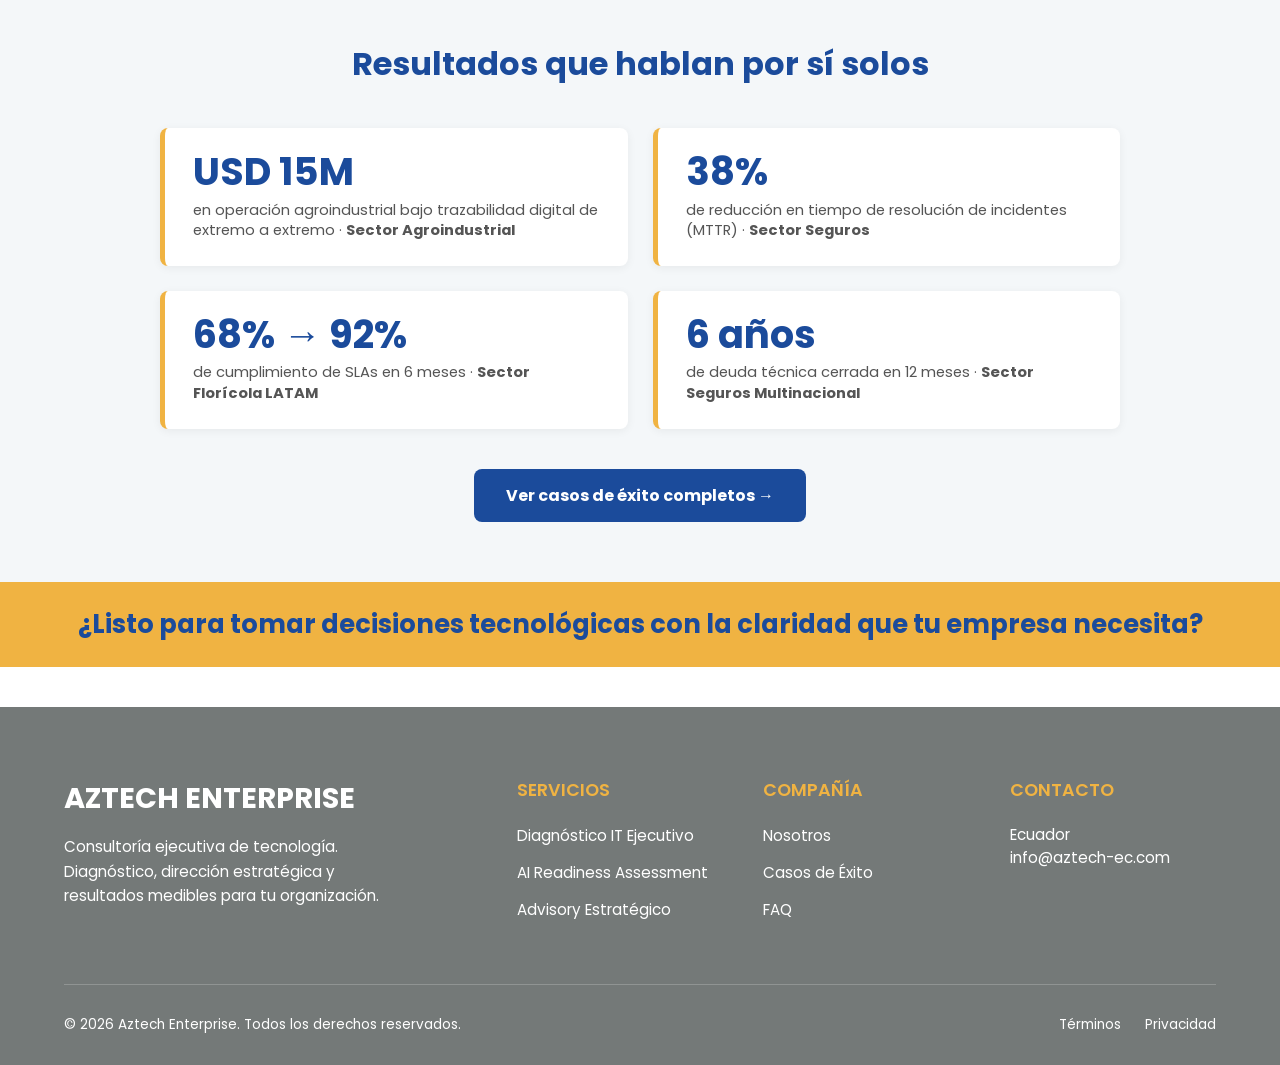
==== commit a445ec5d: "Add founder bio section to enterprise.html and standardize location to Ecuador sitewide - Added semb" ====
--- a/business.html
+++ b/business.html
@@ -234,7 +234,7 @@
             </div>
             <div class="footer-col">
                 <h4>Contacto</h4>
-                <p>Quito-Ecuador</p>
+                <p>Ecuador</p>
                 <p><a href="mailto:info@aztech-ec.com">info@aztech-ec.com</a></p>
             </div>
         </div>
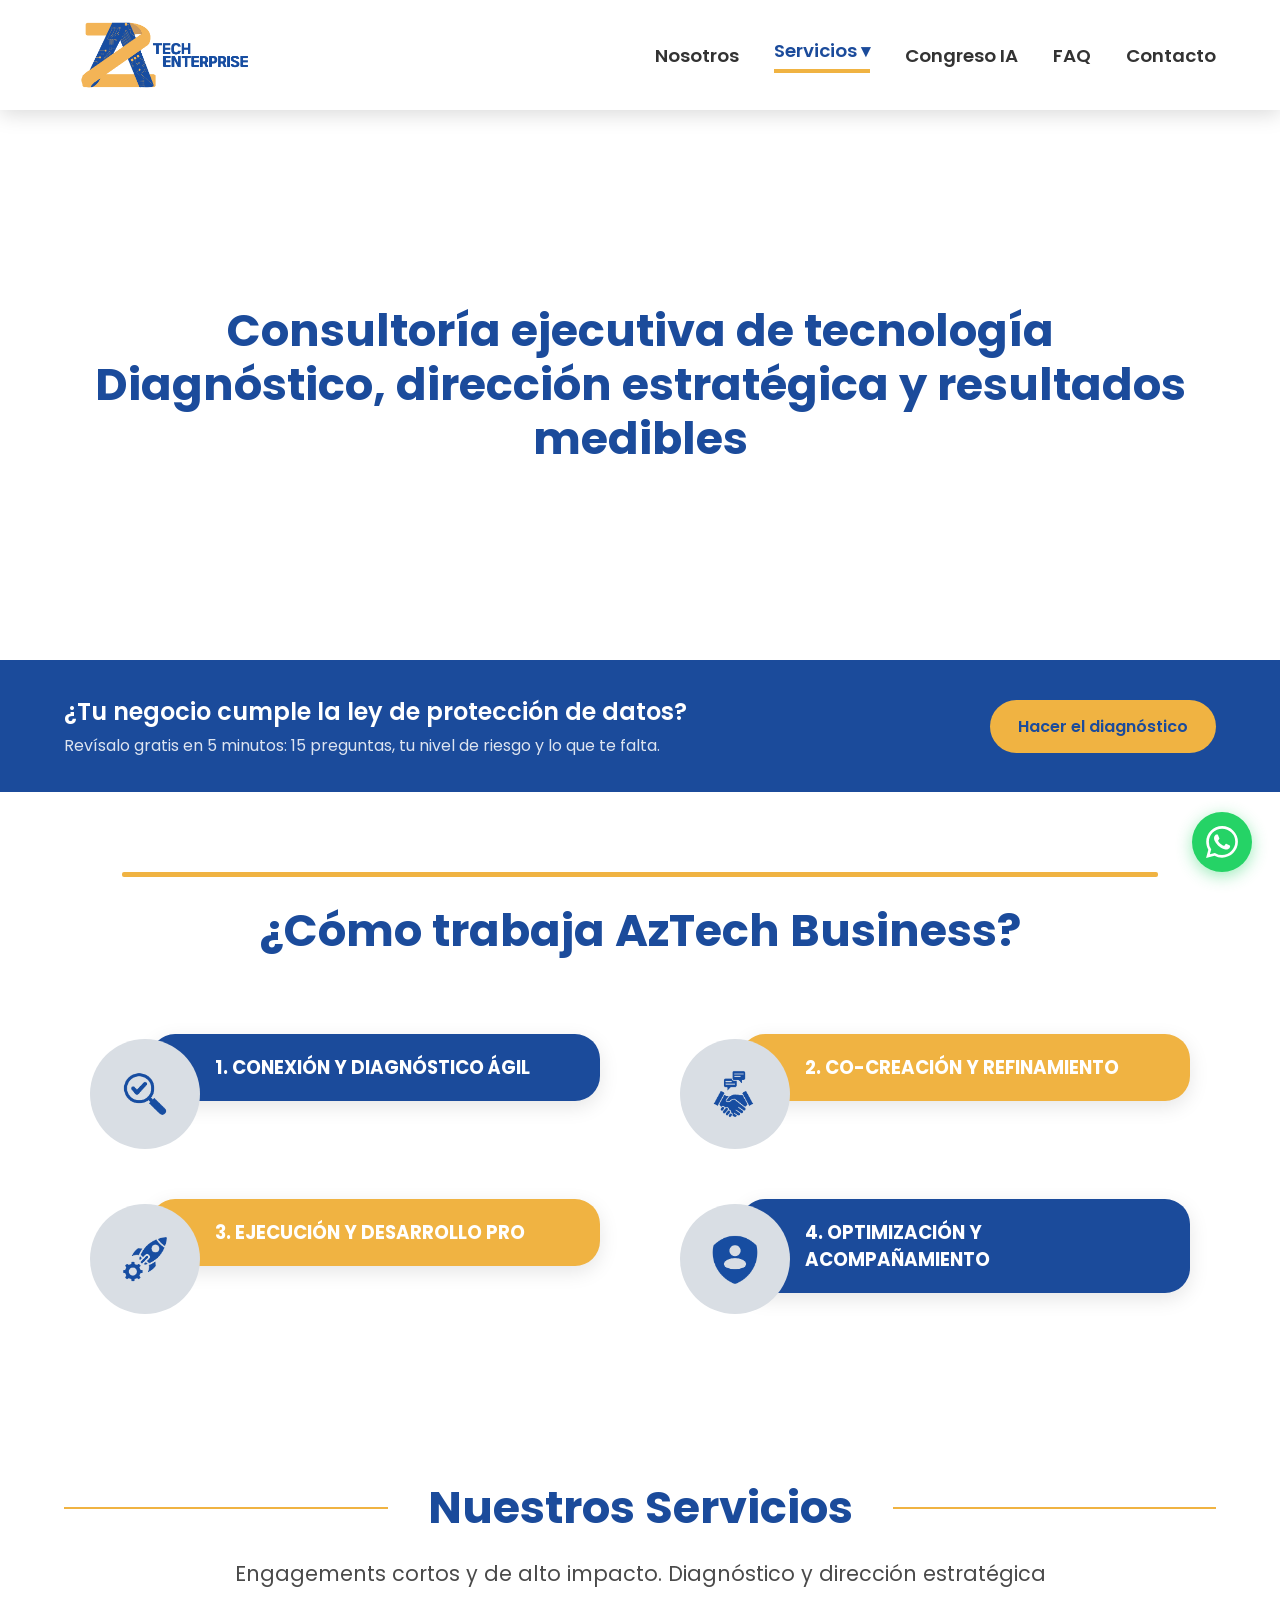
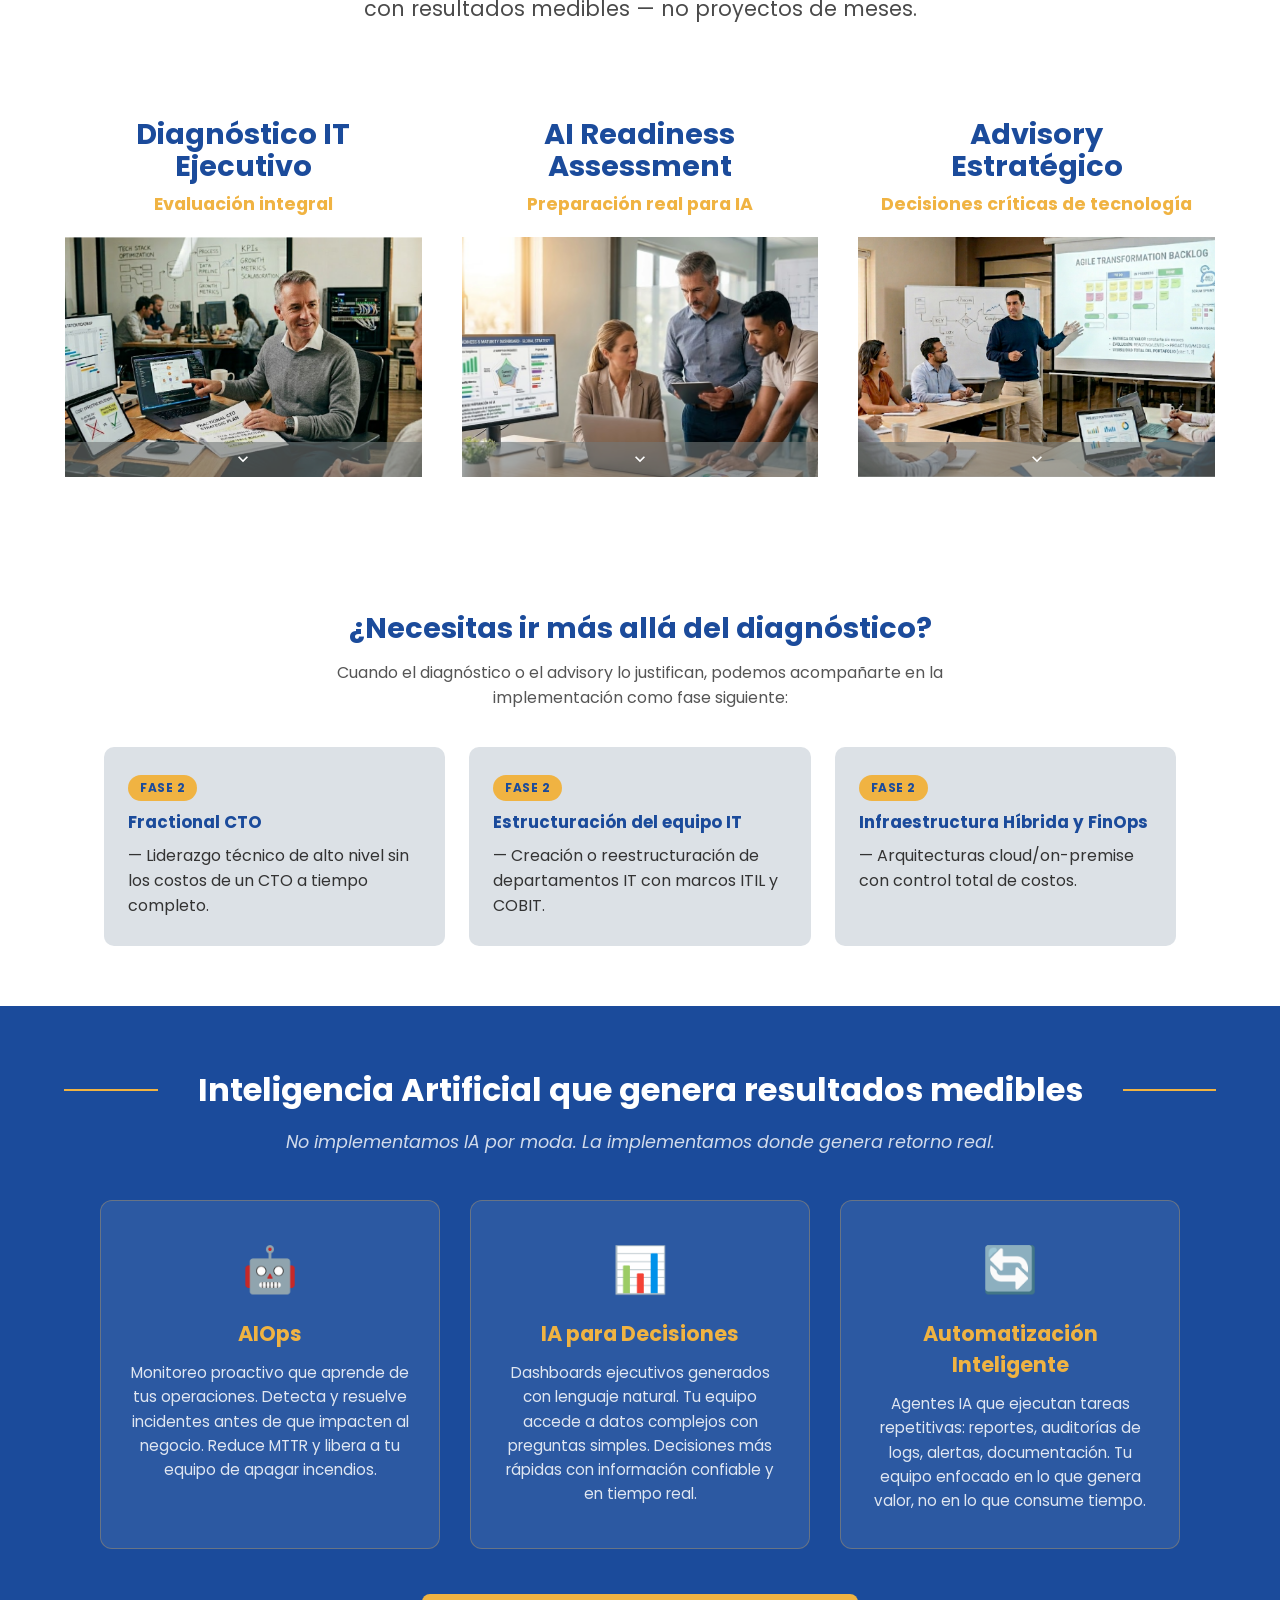
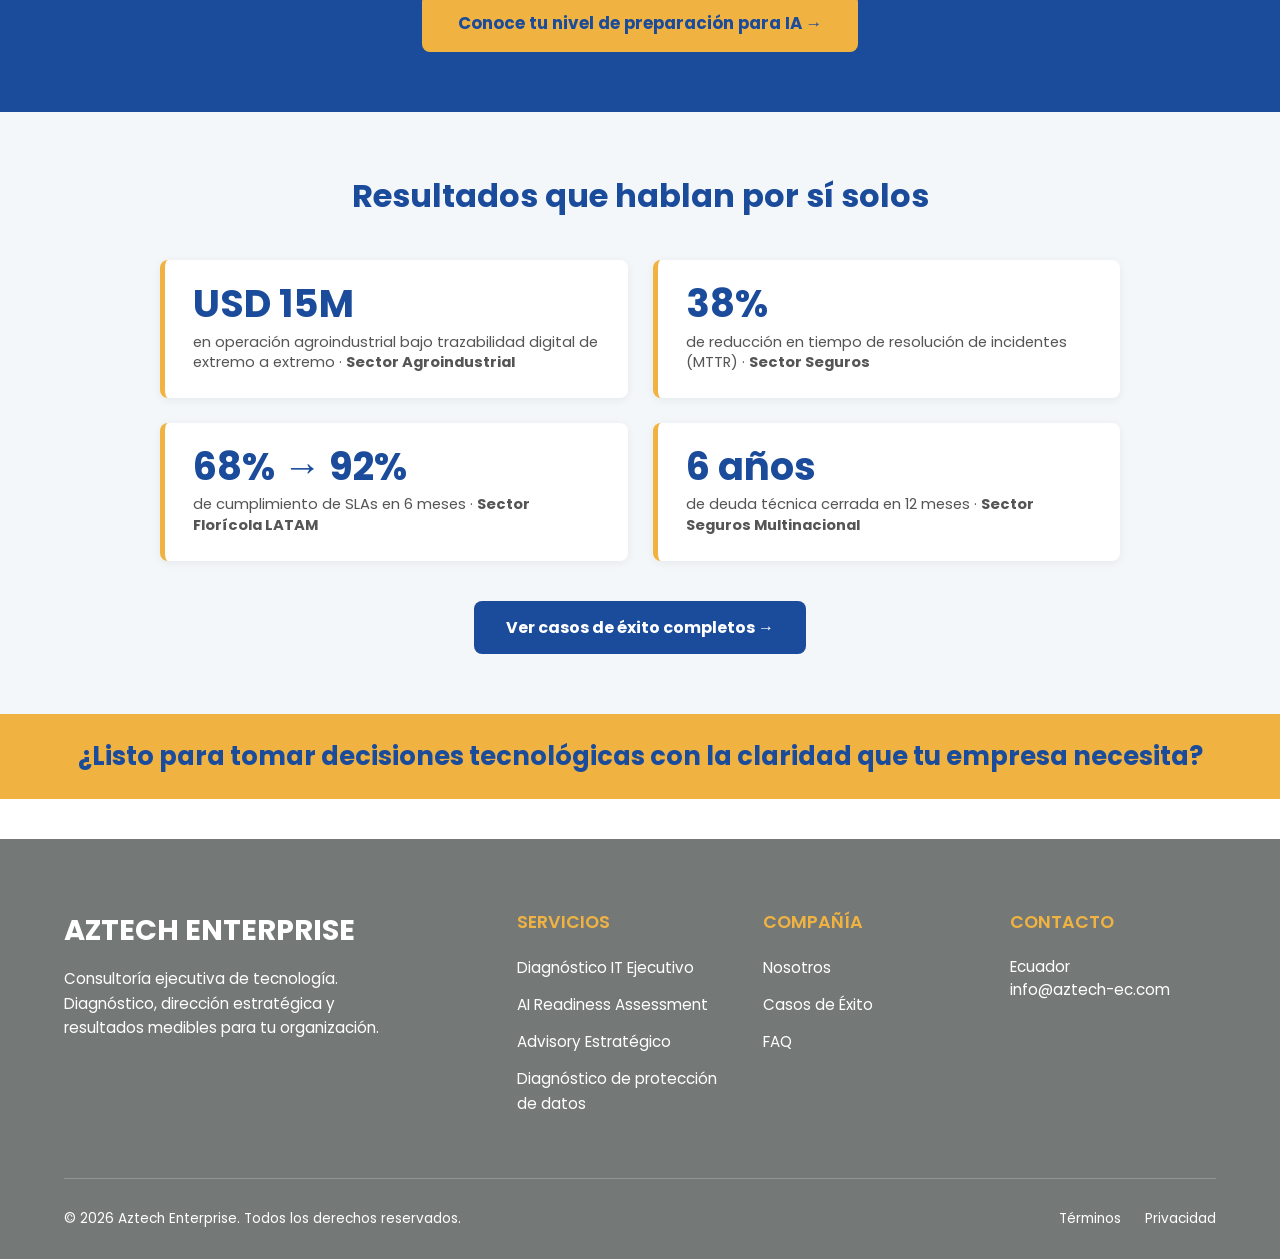
==== commit 1db63e40: "Link the data protection diagnostic from the site Adds the diagnostic to the Servicios menu and foot" ====
--- a/business.html
+++ b/business.html
@@ -21,6 +21,7 @@
                     <a href="business.html#diagnostico">Diagnóstico IT Ejecutivo</a>
                     <a href="business.html#ai-readiness">AI Readiness Assessment</a>
                     <a href="business.html#advisory">Advisory Estratégico</a>
+                    <a href="diagnostico-datos.html">Diagnóstico de protección de datos</a>
                     <a href="casos-de-exito.html">Casos de Éxito</a>
                 </div>
             </div>
@@ -40,6 +41,14 @@
                     <span>Diagnóstico, dirección estratégica y resultados medibles</span>
                 </h1>
             </div>
+        </section>
+
+        <section class="banda-diagnostico">
+            <div class="banda-diagnostico-texto">
+                <h2>¿Tu negocio cumple la ley de protección de datos?</h2>
+                <p>Revísalo gratis en 5 minutos: 15 preguntas, tu nivel de riesgo y lo que te falta.</p>
+            </div>
+            <a href="diagnostico-datos.html" class="banda-diagnostico-btn">Hacer el diagnóstico</a>
         </section>
 
         <section class="como-trabajamos">
@@ -222,6 +231,7 @@
                     <li><a href="business.html#diagnostico">Diagnóstico IT Ejecutivo</a></li>
                     <li><a href="business.html#ai-readiness">AI Readiness Assessment</a></li>
                     <li><a href="business.html#advisory">Advisory Estratégico</a></li>
+                    <li><a href="diagnostico-datos.html">Diagnóstico de protección de datos</a></li>
                 </ul>
             </div>
             <div class="footer-col">
--- a/assets/css/styles.css
+++ b/assets/css/styles.css
@@ -331,13 +331,13 @@
     display: flex;
     flex-direction: column;
     align-items: center;
-    padding: 80px 5% 0 5%;
-    gap: 80px;
-    background: linear-gradient(rgba(20, 20, 20, 0.75), rgba(20, 20, 20, 0.75)),
-                url('../images/fondo-enterprise.jpg');
-    background-size: cover;
-    background-position: center;
-    background-repeat: no-repeat;
+    padding: 70px 5% 0 5%;
+    gap: 56px;
+    background:
+        radial-gradient(ellipse 140% 70% at 80% 0%, rgba(27, 75, 155, 0.18) 0%, transparent 55%),
+        radial-gradient(ellipse 100% 50% at 0% 100%, rgba(240, 179, 66, 0.07) 0%, transparent 45%),
+        radial-gradient(ellipse 60% 40% at 50% 50%, rgba(27, 75, 155, 0.05) 0%, transparent 70%),
+        linear-gradient(172deg, #141828 0%, #171c2e 20%, #192038 45%, #161b2a 75%, #121620 100%);
     width: 100%;
 }
 
@@ -346,8 +346,8 @@
 .bloque-title { color: var(--blanco); font-size: 3.5rem; font-weight: 700; line-height: 1; }
 .bloque-icon { height: 90px; width: auto; filter: grayscale(100%); transition: 0.5s ease; }
 .bloque-icon:hover { filter: grayscale(0%); transform: scale(1.1); }
-.bloque-divider { width: 4px; height: 120px; background-color: var(--amarillo-aztech); margin: 0 60px; flex-shrink: 0; }
-.bloque-right p { font-size: 1.45rem; line-height: 1.8; color: var(--blanco); text-align: justify; margin: 0; }
+.bloque-divider { width: 3px; height: 90px; background-color: var(--amarillo-aztech); margin: 0 50px; flex-shrink: 0; }
+.bloque-right p { font-size: 1.3rem; line-height: 1.75; color: rgba(255,255,255,0.88); text-align: justify; margin: 0; }
 
 .pilares-display { display: flex; justify-content: space-between; gap: 20px; width: 100%; }
 .pilar-item { display: flex; flex-direction: column; align-items: center; text-align: center; flex: 1; }
@@ -357,9 +357,9 @@
 .pilar-tooltip::after { content: ""; position: absolute; top: 100%; left: 50%; transform: translateX(-50%); border-width: 6px; border-style: solid; border-color: var(--amarillo-aztech) transparent transparent transparent; }
 .pilar-icon-wrapper:hover .pilar-main-icon { filter: grayscale(0%); transform: scale(1.05); }
 .pilar-icon-wrapper:hover .pilar-tooltip { opacity: 1; visibility: visible; transform: translateX(-50%) translateY(0); }
-.pilar-copy h3 { color: var(--blanco); font-size: 1.5rem; font-weight: 700; text-transform: uppercase; }
-
-.seccion-inferior { display: flex; justify-content: space-between; width: 100%; max-width: 1200px; padding-bottom: 80px; }
+.pilar-copy h3 { color: var(--blanco); font-size: 1.35rem; font-weight: 600; }
+
+.seccion-inferior { display: flex; justify-content: space-between; width: 100%; max-width: 1200px; padding-bottom: 70px; padding-top: 10px; }
 .inferior-item { position: relative; display: flex; align-items: center; cursor: pointer; }
 .inferior-content { display: flex; align-items: center; gap: 25px; }
 .inferior-icon-container { position: relative; height: 110px; width: 110px; display: flex; justify-content: center; align-items: center; }
@@ -369,8 +369,8 @@
 .inferior-item:hover .ecuador-color { opacity: 1; transform: translateX(-50%) scale(1.05); }
 .trayectoria-bw { filter: grayscale(100%); }
 .inferior-item:hover .trayectoria-bw { filter: grayscale(0%); transform: scale(1.05); }
-.inferior-text h3 { color: var(--blanco); font-size: 3rem; font-weight: 700; line-height: 1.1; }
-.inferior-text p { color: var(--blanco); font-size: 1.5rem; font-weight: 300; }
+.inferior-text h3 { color: var(--blanco); font-size: 2.4rem; font-weight: 700; line-height: 1.1; }
+.inferior-text p { color: rgba(255,255,255,0.7); font-size: 1.3rem; font-weight: 300; }
 .inferior-tooltip { position: absolute; bottom: 120%; left: 50%; transform: translateX(-50%) translateY(10px); background-color: rgba(0,0,0,0.9); color: var(--blanco); padding: 10px 15px; border-radius: 8px; font-family: 'Roboto Mono', monospace; font-size: 1rem; width: 250px; text-align: center; opacity: 0; visibility: hidden; transition: 0.3s ease; z-index: 10; }
 .inferior-tooltip::after { content: ""; position: absolute; top: 100%; left: 50%; transform: translateX(-50%); border-width: 6px; border-style: solid; border-color: var(--amarillo-aztech) transparent transparent transparent; }
 .inferior-item:hover .inferior-tooltip { opacity: 1; visibility: visible; transform: translateX(-50%) translateY(0); }
@@ -639,8 +639,8 @@
     .bloque-title { font-size: 2.5rem; }
     .bloque-right p { font-size: 1.2rem; text-align: center; }
     .pilares-display { flex-direction: column; align-items: center; gap: 40px; }
-    .seccion-inferior { flex-direction: column; align-items: center; gap: 40px; padding-bottom: 60px; }
-    .inferior-text h3 { font-size: 2.2rem; }
+    .seccion-inferior { flex-direction: column; align-items: center; gap: 40px; padding-bottom: 50px; }
+    .inferior-text h3 { font-size: 2rem; }
     .timeline-wave-animated { display: none; }
     .timeline-nodes { flex-direction: column; gap: 40px; }
     .timeline-nodes::before { content: ''; position: absolute; left: 50%; top: 0; bottom: 0; width: 6px; background: var(--gris-timeline); transform: translateX(-50%); z-index: -1; }
@@ -715,8 +715,8 @@
     /* Enterprise */
     .bloque-title { font-size: 1.75rem; }
     .bloque-right p { font-size: 1rem; }
-    .inferior-text h3 { font-size: 1.7rem; }
-    .inferior-text p { font-size: 1rem; }
+    .inferior-text h3 { font-size: 1.5rem; }
+    .inferior-text p { font-size: 0.9rem; }
 
     /* Paquetes Home — carousel móvil */
     .paquetes-servicios { padding: 32px 4%; gap: 28px; }
@@ -1170,3 +1170,14 @@
     .jc-title { font-size: 1.2rem; }
     .jc-desc { font-size: 0.9rem; }
 }
+
+/* =========================================
+   DIAGNÓSTICO DE PROTECCIÓN DE DATOS: accesos
+   ========================================= */
+.banda-diagnostico { background-color: var(--azul-aztech); color: var(--blanco); padding: 34px 5%; display: flex; align-items: center; justify-content: space-between; gap: 24px; flex-wrap: wrap; }
+.banda-diagnostico h2 { font-size: 1.5rem; font-weight: 600; margin-bottom: 4px; }
+.banda-diagnostico p { opacity: 0.85; }
+.banda-diagnostico-btn { background-color: var(--amarillo-aztech); color: var(--azul-aztech); font-weight: 600; text-decoration: none; padding: 14px 28px; border-radius: 999px; white-space: nowrap; transition: transform 0.2s; }
+.banda-diagnostico-btn:hover { transform: translateY(-2px); }
+.gateway-diagnostico { display: inline-block; margin-top: 28px; color: var(--blanco); font-weight: 600; text-decoration: underline; text-underline-offset: 4px; }
+.gateway-diagnostico:hover { color: var(--amarillo-aztech); }
